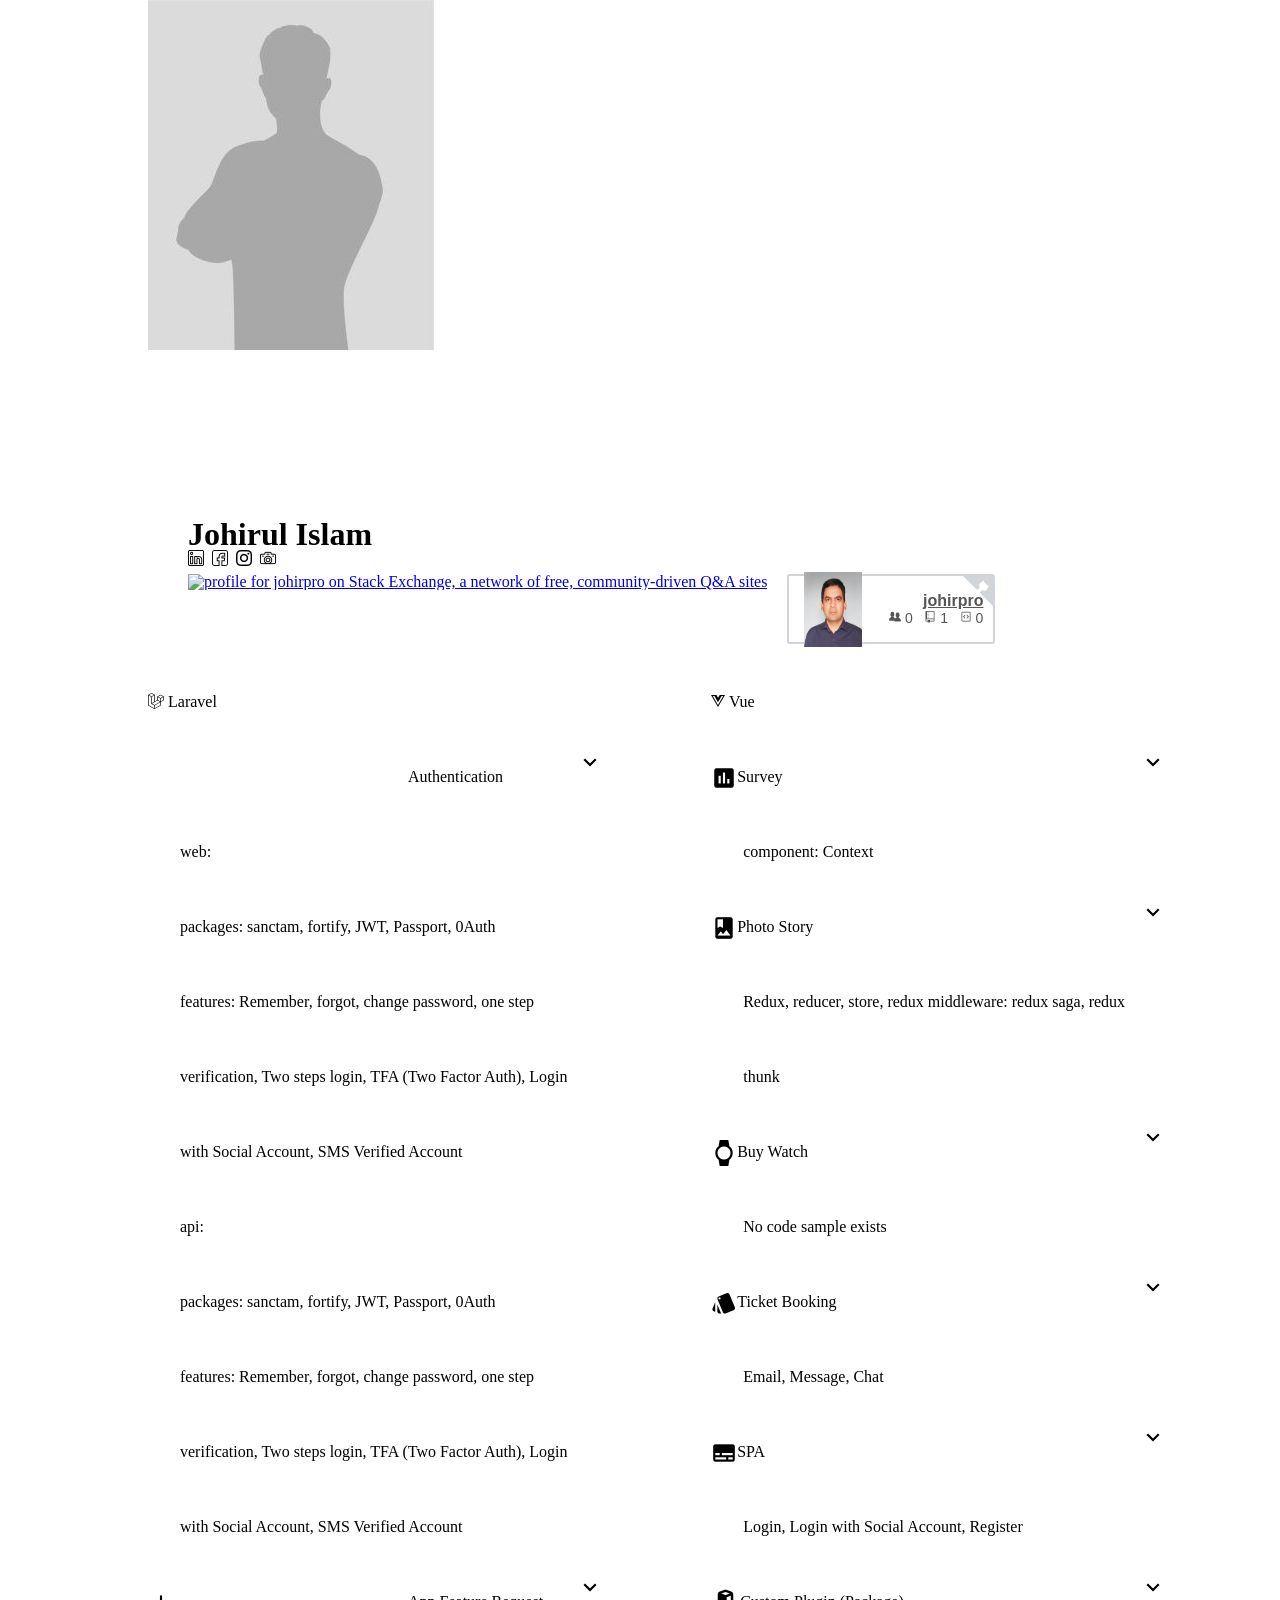
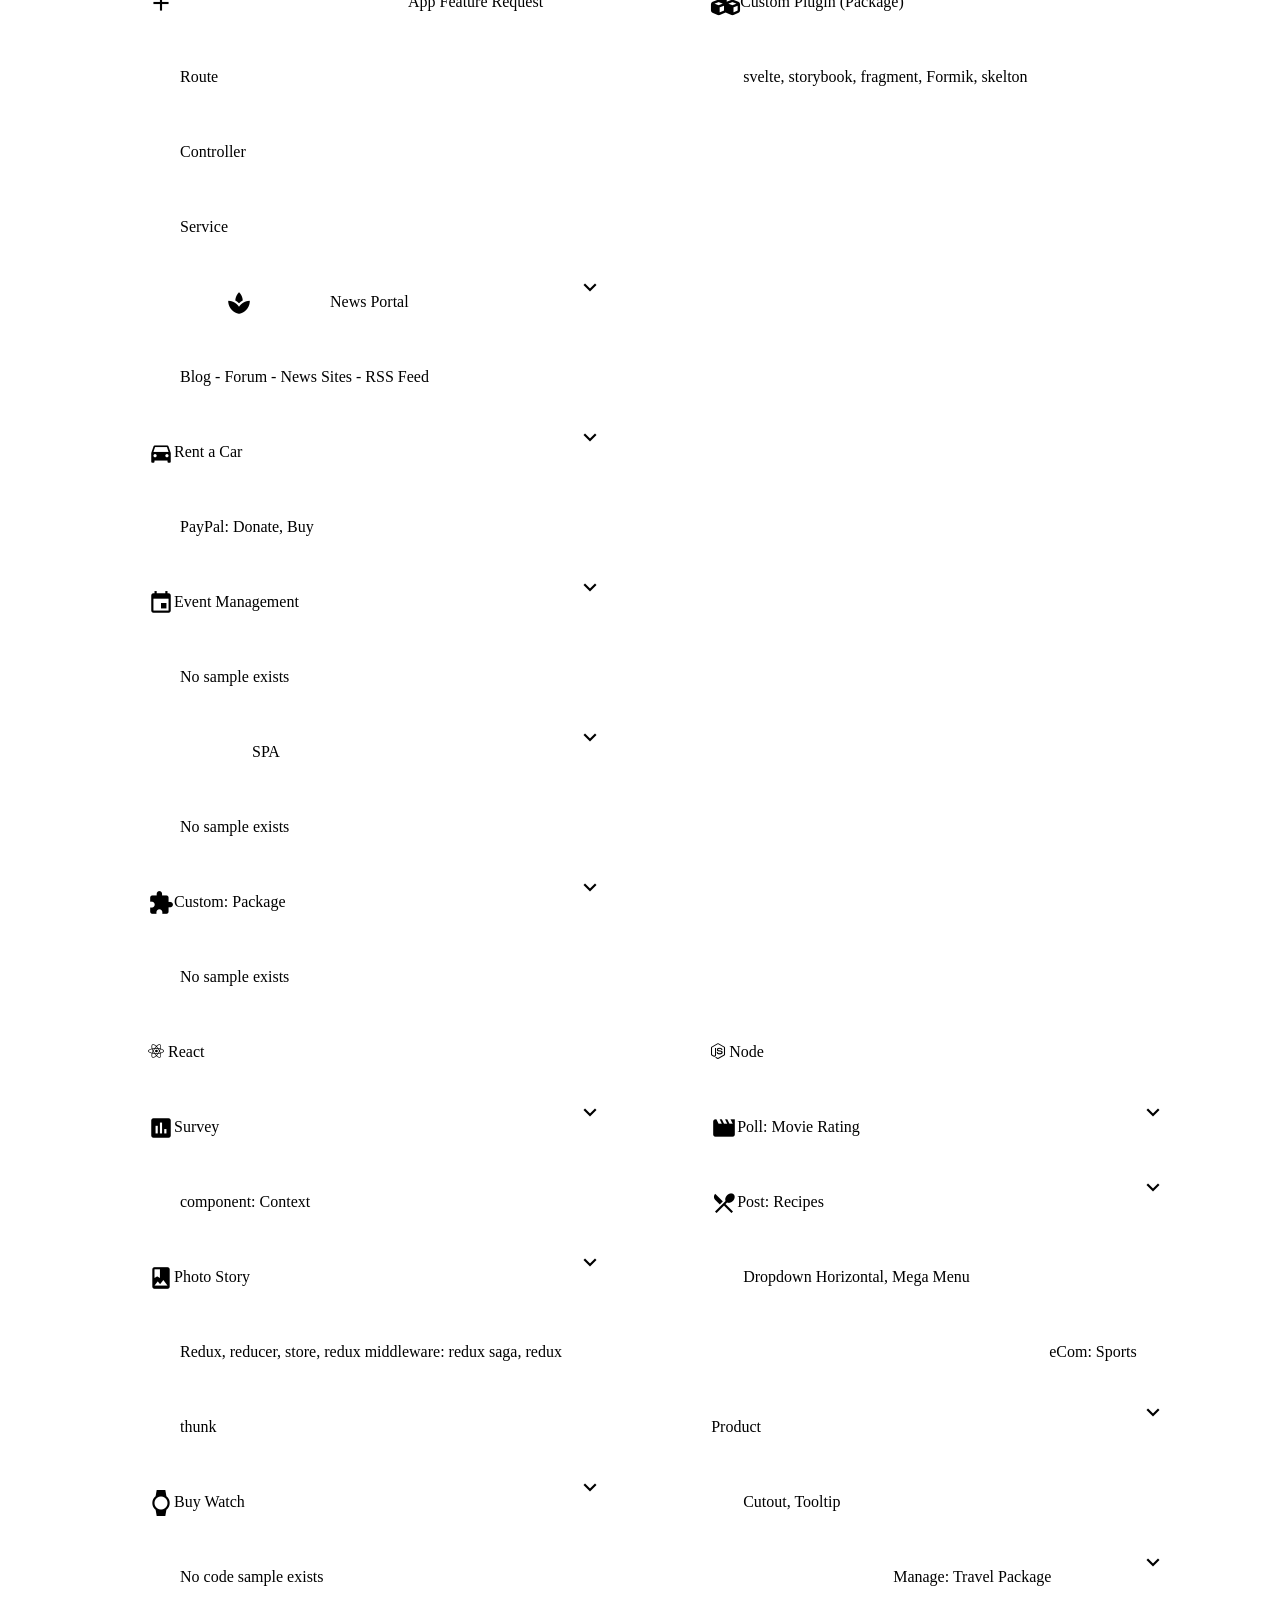
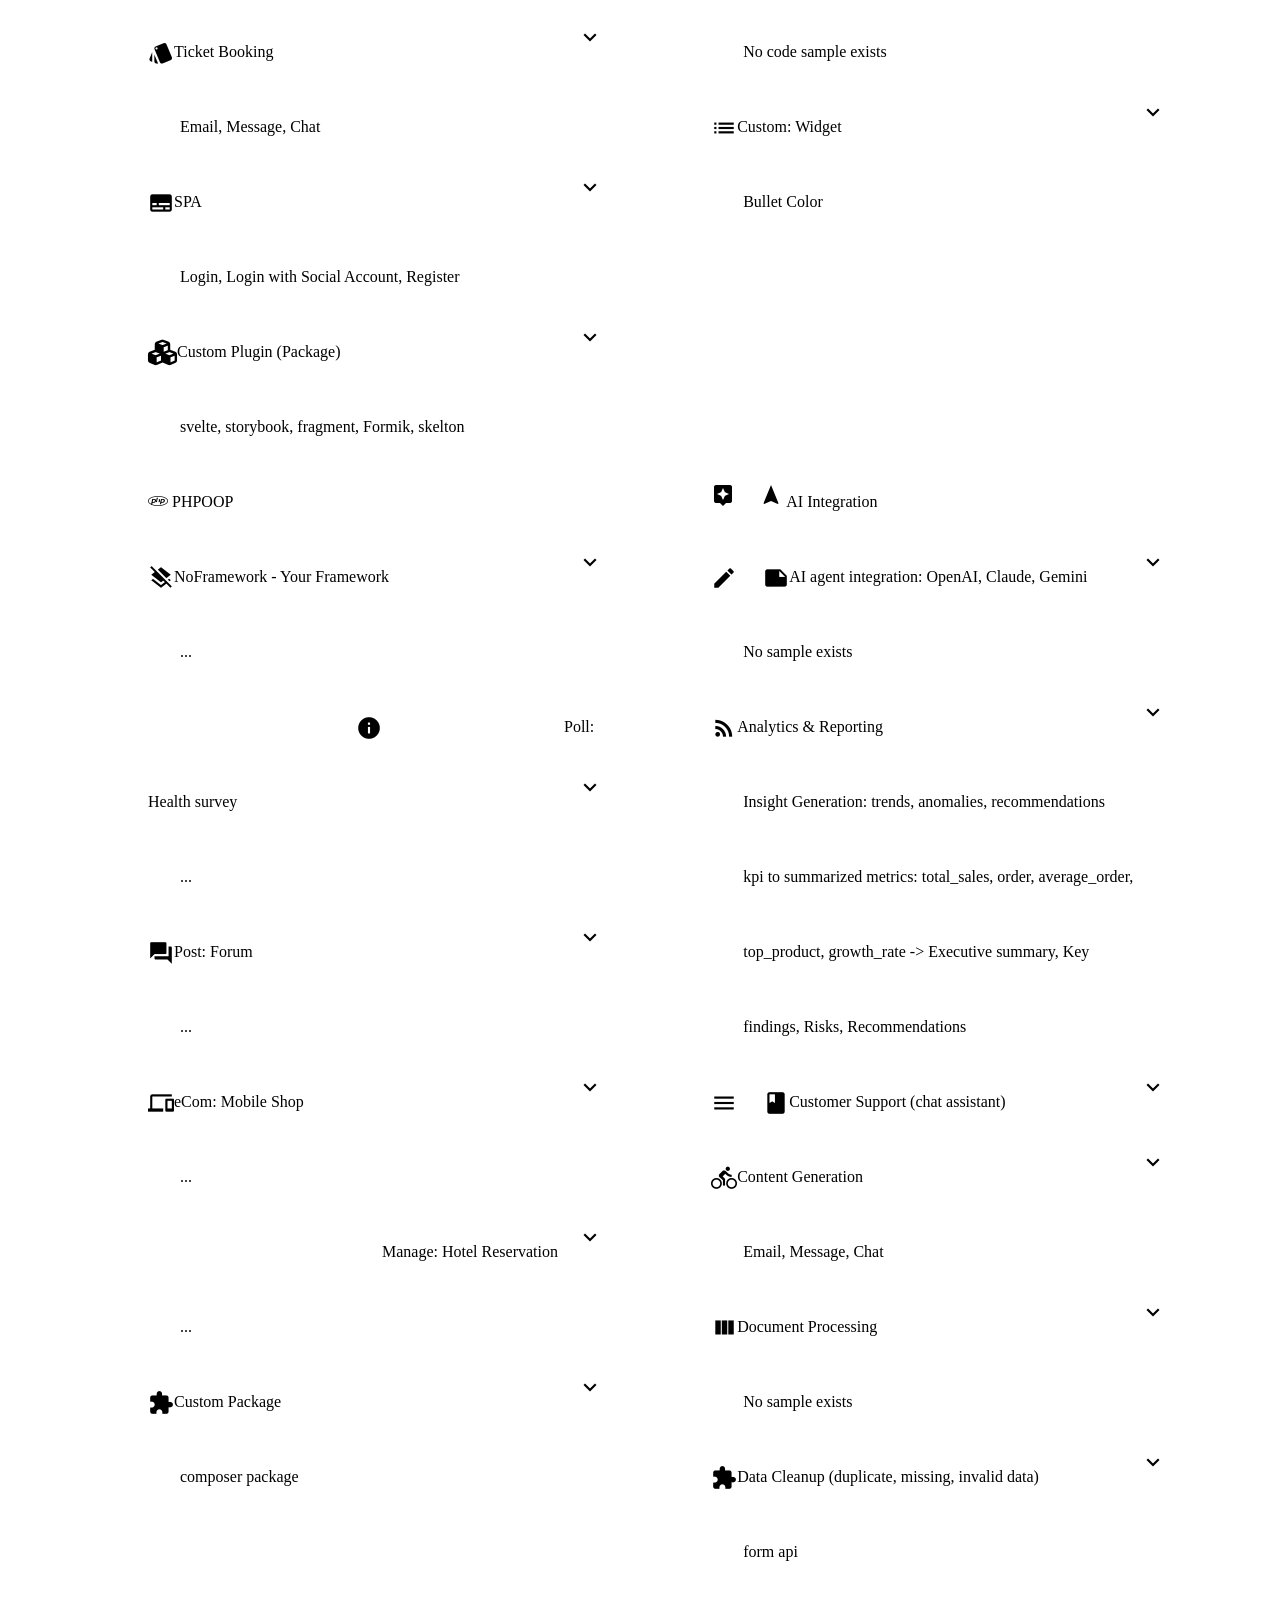
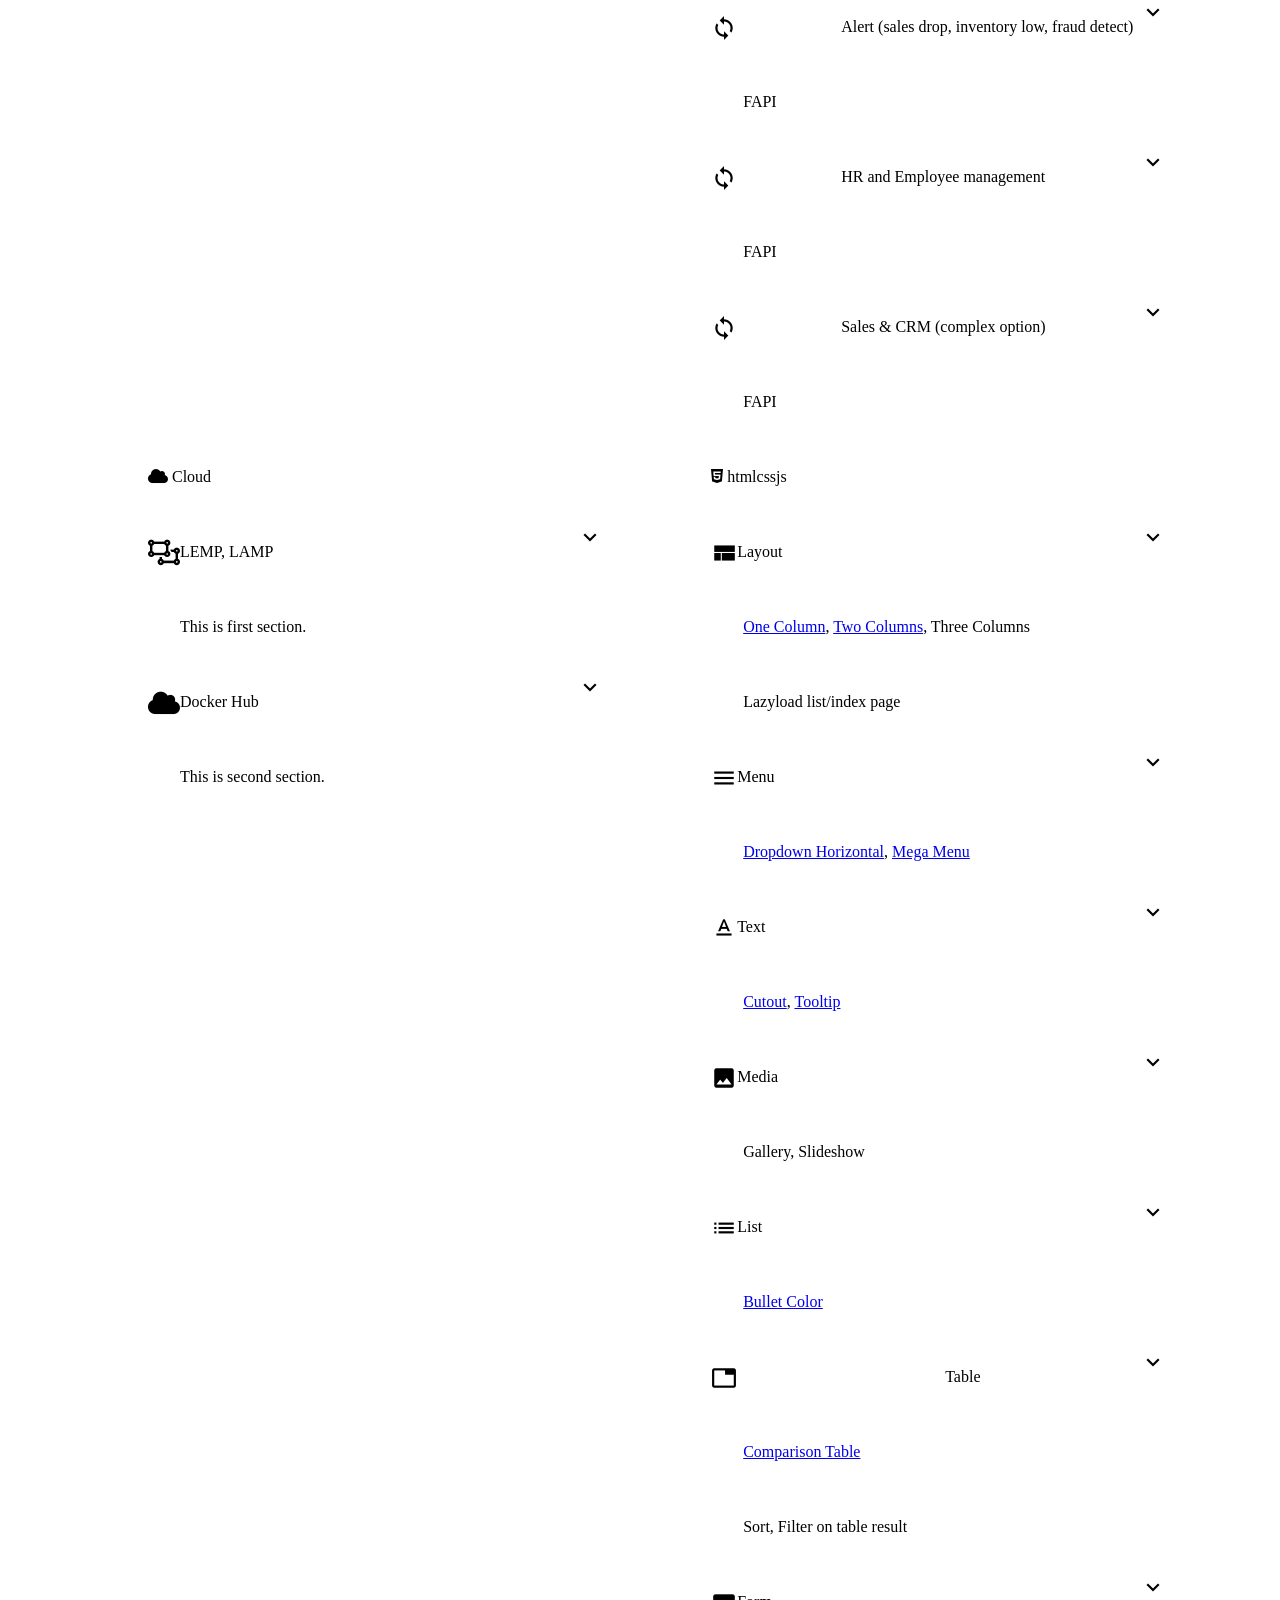
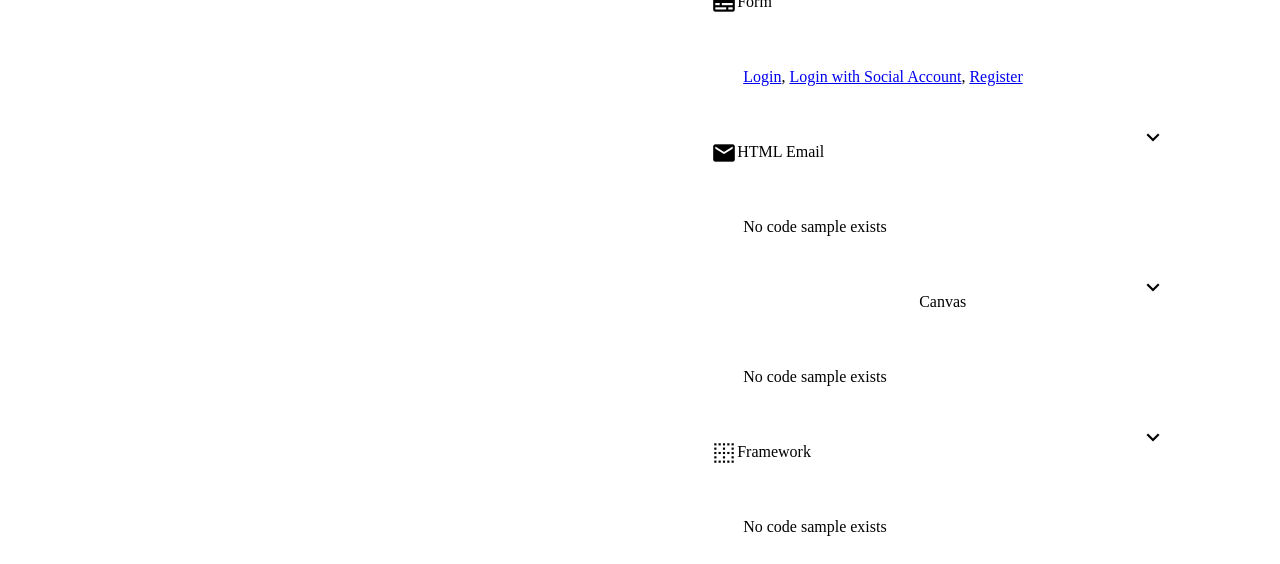
==== contributions/index.html @ e4a49df7 "added portfolio page" ====
<!doctype html>
<html>
<!-- inithtmlcss version 0.1 Date: 08 oct 2015 -->
<!-- source:  -->
<head>
    <meta charset="utf-8">
    <meta name="description" content="Open-source projects, tutorials, and articles by Johirul Islam.">
    <meta name="viewport" content="width=device-width, initial-scale=1, minimum-scale=1" />
    <!-- Favicons -->
    <link rel="icon" href="./images/favicon.svg?v=2" type="image/svg+xml">
    <link rel="shortcut icon" href="./images/favicon.svg?v=2" type="image/svg+xml">
    <link rel="apple-touch-icon" href="images/profile.jpg" />
    <meta name="theme-color" content="#0a111c">
    <title>Johirul Islam | Contributions</title>
    <link rel="icon" type="image/x-icon" href="../images/favicon.ico">
    <link rel="stylesheet" type="text/css" href="../css/reset.css">
    <link rel="stylesheet" href="https://cdnjs.cloudflare.com/ajax/libs/materialize/0.97.3/css/materialize.min.css">
    <link rel="stylesheet" type="text/css" href="../css/contributions.css">
    <link rel="stylesheet" href="https://cdnjs.cloudflare.com/ajax/libs/font-awesome/6.0.0/css/all.min.css">
<!--    <link rel="stylesheet" href="https://use.fontawesome.com/releases/v5.5.0/css/all.css" integrity="sha384-B4dIYHKNBt8Bc12p+WXckhzcICo0wtJAoU8YZTY5qE0Id1GSseTk6S+L3BlXeVIU" crossorigin="anonymous">-->
    <link rel="stylesheet" href="https://fonts.googleapis.com/icon?family=Material+Icons">
    <script type="text/javascript" src="https://code.jquery.com/jquery-2.1.1.min.js"></script>
    <script type="text/javascript" src="https://cdnjs.cloudflare.com/ajax/libs/materialize/0.97.3/js/materialize.min.js"></script>
    <script data-ad-client="ca-pub-1114024082704023" async src="https://pagead2.googlesyndication.com/pagead/js/adsbygoogle.js"></script>
    <script type="text/javascript" src="../js/contributions.js" defer></script>
</head>
<body>
    
<div id="main-wrapper">
    <!-- START HEADER SECTION -->
    <div id="header-wrapper" class="header">
        <div><img class="bio" src="../images/bio.jpg"></div>
        <div class="profile">
            <h1>Johirul Islam</h1>
            <div class="social">
                <a href="https://www.linkedin.com/in/johirpro" target="_blank"><img src="../images/in_16.png"></a>&nbsp;
                <a href="https://www.facebook.com/johirpro" target="_blank"><img src="../images/fb_16.png"></a>&nbsp;
                <a href="https://www.instagram.com/johirpro" target="_blank"><img src="../images/ig_16.png"></a>&nbsp;
                <a href="https://www.pexels.com/@johirpro" target="_blank"><img src="../images/ph_16.png"></a>
            </div>
            <div class="flair">
                <div class="so-flair">
                    <a
                        href="https://stackexchange.com/users/5770596"><img
                        src="https://stackexchange.com/users/flair/5770596.png" width="208" height="70"
                        alt="profile for johirpro on Stack Exchange, a network of free, community-driven Q&amp;A sites"
                        title="profile for johirpro on Stack Exchange, a network of free, community-driven Q&amp;A sites">
                    </a>
                </div>
                <div class="github-flair" style="box-sizing: border-box; line-height: normal; display: flex; align-items: center; width: 208px; height: 70px; color: rgb(85, 85, 85); position: relative; border: 2px solid rgb(209, 213, 218); border-radius: 3px; padding: 5px 10px; font-family: -apple-system,BlinkMacSystemFont,&quot;Segoe UI&quot;,Roboto,Helvetica,Arial,sans-serif,&quot;Apple Color Emoji&quot;,&quot;Segoe UI Emoji&quot;,&quot;Segoe UI Symbol&quot;;">
                    <svg title="GitHub Flair" width="30" height="30" viewBox="0 0 250 250" style="fill: rgb(209, 213, 218); color: rgb(255, 255, 255); position: absolute; top: 0px; right: 0px; border: 0px none;">
                        <path d="M0,0 L115,115 L130,115 L142,142 L250,250 L250,0 Z"></path>
                        <path d="M115.0,115.0 C114.9,115.1 118.7,116.5 119.8,115.4 L133.7,101.6 C136.9,99.2 139.9,98.4 142.2,98.6 C133.8,88.0 127.5,74.4 143.8,58.0 C148.5,53.4 154.0,51.2 159.7,51.0 C160.3,49.4 163.2,43.6 171.4,40.1 C171.4,40.1 176.1,42.5 178.8,56.2 C183.1,58.6 187.2,61.8 190.9,65.4 C194.5,69.0 197.7,73.2 200.1,77.6 C213.8,80.2 216.3,84.9 216.3,84.9 C212.7,93.1 206.9,96.0 205.4,96.6 C205.1,102.4 203.0,107.8 198.3,112.5 C181.9,128.9 168.3,122.5 157.7,114.1 C157.9,116.9 156.7,120.9 152.7,124.9 L141.0,136.5 C139.8,137.7 141.6,141.9 141.8,141.8 Z" fill="currentColor"></path>
                    </svg>
                    <div class="avatar" style="text-align: center; position: relative; width: 75px; height: 75px; margin-left: 5px;">
                        <a
                            href="https://github.com/johirpro" target="_blank"><img
                            src="../images/profile.jpg" alt="Profile Avatar"
                            style="width: 100%; height: 100%; border-radius: 0px;">
                        </a>
                    </div>
                    <div class="info" style="width: 160px; text-align: right; font-size: 14px;">
                        <div class="name" style="font-weight: bold; font-size: 16px;"><a href="https://github.com/johirpro" target="_blank" style="color: rgb(85, 85, 85);">johirpro</a></div>
                        <div class="meta">
                            <span title="Followers">
                                <svg height="12" viewBox="0 0 16 16" width="12" style="fill: rgb(85, 85, 85);">
                                    <path fill-rule="evenodd" d="M16 12.999c0 .439-.45 1-1 1H7.995c-.539 0-.994-.447-.995-.999H1c-.54 0-1-.561-1-1 0-2.634 3-4 3-4s.229-.409 0-1c-.841-.621-1.058-.59-1-3 .058-2.419 1.367-3 2.5-3s2.442.58 2.5 3c.058 2.41-.159 2.379-1 3-.229.59 0 1 0 1s1.549.711 2.42 2.088C9.196 9.369 10 8.999 10 8.999s.229-.409 0-1c-.841-.62-1.058-.59-1-3 .058-2.419 1.367-3 2.5-3s2.437.581 2.495 3c.059 2.41-.158 2.38-1 3-.229.59 0 1 0 1s3.005 1.366 3.005 4"></path>
                                </svg> 0&nbsp;&nbsp;
                            </span>
                            <span title="Total Public Repositories">
                                <svg height="12" viewBox="0 0 12 16" width="12" style="fill: rgb(85, 85, 85);">
                                    <path fill-rule="evenodd" d="M4 9H3V8h1v1zm0-3H3v1h1V6zm0-2H3v1h1V4zm0-2H3v1h1V2zm8-1v12c0 .55-.45 1-1 1H6v2l-1.5-1.5L3 16v-2H1c-.55 0-1-.45-1-1V1c0-.55.45-1 1-1h10c.55 0 1 .45 1 1zm-1 10H1v2h2v-1h3v1h5v-2zm0-10H2v9h9V1z"></path>
                                </svg> 1&nbsp;&nbsp;
                            </span>
                            <span title="Total Public Gists">
                                <svg height="12" viewBox="0 0 12 16" width="12" style="fill: rgb(85, 85, 85);">
                                    <path fill-rule="evenodd" d="M7.5 5L10 7.5 7.5 10l-.75-.75L8.5 7.5 6.75 5.75 7.5 5zm-3 0L2 7.5 4.5 10l.75-.75L3.5 7.5l1.75-1.75L4.5 5zM0 13V2c0-.55.45-1 1-1h10c.55 0 1 .45 1 1v11c0 .55-.45 1-1 1H1c-.55 0-1-.45-1-1zm1 0h10V2H1v11z"></path>
                                </svg> 0
                            </span>
                        </div>
                    </div>
                </div>
            </div>
        </div>
    </div>
    <!-- END HEADER SECTION -->

    <!-- START MAIN CONTENT SECTION -->
    <div id="content-wrapper">
        <div class="sections-container">
            <div class="sections">
                <h2> <i class="fa-brands fa-laravel"></i> Laravel</h2>
                <ul class="collapsible" data-collapsible="accordion">
                    <!-- <li>
                        <div class="collapsible-header">
                            <i class="fas fa-database"></i>Database Operation
                        </div>
                        <div class="collapsible-body"><p>NoSQL: MongoDB; graphQL</p></div>
                    </li> -->
                    <li>
                        <div class="collapsible-header">
                            <i class="material-icons">how_to_reg</i>Authentication
                        </div>
                        <div class="collapsible-body">
                            <p><strong>web:</strong></p>
                            <p><strong>packages:</strong> sanctam, fortify, JWT, Passport, 0Auth </p>
                            <p><strong>features:</strong> Remember, forgot, change password, one step verification,
                              Two steps login, TFA (Two Factor Auth), Login with Social Account, SMS Verified Account
                            </p>
                            <p><strong>api:</strong></p>
                            <p><strong>packages:</strong> sanctam, fortify, JWT, Passport, 0Auth </p>
                            <p><strong>features:</strong> Remember, forgot, change password, one step verification,
                              Two steps login, TFA (Two Factor Auth), Login with Social Account, SMS Verified Account
                            </p>
                        </div>
                    </li>
                    <li>
                        <div class="collapsible-header">
                            <i class="material-icons">add_reaction</i>App Feature Request
                        </div>
                        <div class="collapsible-body"><p>Route<br>Controller<br>Service</p></div>
                    </li>
                    <li>
                        <div class="collapsible-header">
                            <i class="material-icons">newspaper</i>News Portal
                        </div>
                        <div class="collapsible-body">
                            <p>Blog - Forum - News Sites - RSS Feed</p>
                        </div>
                    </li>
                    <li>
                        <div class="collapsible-header">
                            <i class="material-icons">directions_car</i>Rent a Car
                        </div>
                        <div class="collapsible-body">
                            <p>PayPal: Donate, Buy</p>
                        </div>
                    </li>
                    <li>
                        <div class="collapsible-header">
                            <i class="material-icons">event</i>Event Management
                        </div>
                        <div class="collapsible-body"><p>No sample exists</p></div>
                    </li>
                    <!-- <li>
                        <div class="collapsible-header">
                            <i class="material-icons">view_comfy</i>Frontend
                        </div>
                        <div class="collapsible-body"><p>No sample exists</p></div>
                    </li> -->
                    <li>
                        <div class="collapsible-header">
                            <i class="material-icons">feed</i>SPA
                        </div>
                        <div class="collapsible-body"><p>No sample exists</p></div>
                    </li>
                    <li>
                        <div class="collapsible-header">
                            <i class="material-icons">extension</i>Custom: Package
                        </div>
                        <div class="collapsible-body"><p>No sample exists</p></div>
                    </li>
                    <!-- <li>
                        <div class="collapsible-header">
                            <i class="material-icons">sync_alt</i>API
                        </div>
                        <div class="collapsible-body"><p>No sample exists</p></div>
                    </li>
                    <li>
                        <div class="collapsible-header">
                            <i class="material-icons">donut_small</i>Microservice
                        </div>
                        <div class="collapsible-body"><p>No sample exists</p></div>
                    </li>
                    <li>
                        <div class="collapsible-header">
                            <i class="material-icons">translate</i>Localization
                        </div>
                        <div class="collapsible-body"><p>No sample exists</p></div>
                    </li> -->
                </ul>
            </div>
            <div class="sections r-item">
                <h2><i class="fa-brands fa-vuejs"></i> Vue</h2>
                <ul class="collapsible" data-collapsible="accordion">
                    <li>
                        <div class="collapsible-header">
                            <i class="material-icons">poll</i></i>Survey
                        </div>
                        <div class="collapsible-body">
                            <p>component: Context</p>
                        </div>
                    </li>
                    <li>
                        <div class="collapsible-header">
                            <i class="material-icons">photo_album</i>Photo Story
                        </div>
                        <div class="collapsible-body">
                            <p>Redux, reducer, store, redux middleware: redux saga, redux thunk</p>
                        </div>
                    </li>
                    <li>
                        <div class="collapsible-header">
                            <i class="material-icons">watch</i>Buy Watch
                        </div>
                        <div class="collapsible-body"><p>No code sample exists</p></div>
                    </li>
                    <li>
                        <div class="collapsible-header">
                            <i class="material-icons">style</i>Ticket Booking
                        </div>
                        <div class="collapsible-body">
                            <p>Email, Message, Chat</p>
                        </div>
                    </li>
                    <!-- <li>
                        <div class="collapsible-header">
                            <i class = "material-icons">drag_indicator</i>List Page Drag-Drop (index)
                        </div>
                        <div class="collapsible-body">
                            <p>Remix, Nextjs</p>
                        </div>
                    </li> -->
                    <li>
                        <div class = "collapsible-header">
                            <i class = "material-icons">subtitles</i>SPA
                        </div>
                        <div class = "collapsible-body">
                            <p>Login, Login with Social Account, Register</p>
                        </div>
                    </li>
                    <li>
                        <div class="collapsible-header">
                            <i class="fa-solid fa-cubes"></i>Custom Plugin (Package)
                        </div>
                        <div class="collapsible-body">
                            <p>svelte, storybook, fragment, Formik, skelton</p>
                        </div>
                    </li>
                    <!-- <li>
                        <div class = "collapsible-header">
                            <i class="material-icons">sync_alt</i>API
                        </div>
                        <div class = "collapsible-body">
                            <p>Comparison Table</p>
                        </div>
                    </li> -->
                </ul>
            </div>
            <div class="sections">
                <h2><i class="fa-brands fa-react"></i> React</h2>
                <ul class="collapsible" data-collapsible="accordion">
                    <li>
                        <div class="collapsible-header">
                            <i class="material-icons">poll</i></i>Survey
                        </div>
                        <div class="collapsible-body">
                            <p>component: Context</p>
                        </div>
                    </li>
                    <li>
                        <div class="collapsible-header">
                            <i class="material-icons">photo_album</i>Photo Story
                        </div>
                        <div class="collapsible-body">
                            <p>Redux, reducer, store, redux middleware: redux saga, redux thunk</p>
                        </div>
                    </li>
                    <li>
                        <div class="collapsible-header">
                            <i class="material-icons">watch</i>Buy Watch
                        </div>
                        <div class="collapsible-body"><p>No code sample exists</p></div>
                    </li>
                    <li>
                        <div class="collapsible-header">
                            <i class="material-icons">style</i>Ticket Booking
                        </div>
                        <div class="collapsible-body">
                            <p>Email, Message, Chat</p>
                        </div>
                    </li>
                    <!-- <li>
                        <div class="collapsible-header">
                            <i class = "material-icons">drag_indicator</i>List Page Drag-Drop (index)
                        </div>
                        <div class="collapsible-body">
                            <p>Remix, Nextjs</p>
                        </div>
                    </li> -->
                    <li>
                        <div class = "collapsible-header">
                            <i class = "material-icons">subtitles</i>SPA
                        </div>
                        <div class = "collapsible-body">
                            <p>Login, Login with Social Account, Register</p>
                        </div>
                    </li>
                    <li>
                        <div class="collapsible-header">
                            <i class="fa-solid fa-cubes"></i>Custom Plugin (Package)
                        </div>
                        <div class="collapsible-body">
                            <p>svelte, storybook, fragment, Formik, skelton</p>
                        </div>
                    </li>
                    <!-- <li>
                        <div class = "collapsible-header">
                            <i class="material-icons">sync_alt</i>API
                        </div>
                        <div class = "collapsible-body">
                            <p>Comparison Table</p>
                        </div>
                    </li> -->
                </ul>
            </div>
            <div class="sections r-item">
                <h2><i class="fa-brands fa-node-js"></i> Node</h2>
                <ul class="collapsible" data-collapsible="accordion">
                    <li>
                        <div class = "collapsible-header">
                            <i class = "material-icons">movie</i>Poll: Movie Rating
                        </div>
                        <div class = "collapsible-body">
                            <p>
                            </p>
                        </div>
                    </li>
                    <li>
                        <div class = "collapsible-header">
                            <i class = "material-icons">restaurant_menu</i>Post: Recipes
                        </div>
                        <div class = "collapsible-body">
                            <p>Dropdown Horizontal, Mega Menu</p>
                        </div>
                    </li>
                    <li>
                        <div class = "collapsible-header">
                            <i class = "material-icons">sports_soccer</i>eCom: Sports Product
                        </div>
                        <div class = "collapsible-body">
                            <p>Cutout, Tooltip</p>
                        </div>
                    </li>
                    <li>
                        <div class = "collapsible-header">
                            <i class = "material-icons">luggage</i>Manage: Travel Package
                        </div>
                        <div class = "collapsible-body"><p>No code sample exists</p></div>
                    </li>
                    <li>
                        <div class = "collapsible-header">
                            <i class = "material-icons">list</i>Custom: Widget
                        </div>
                        <div class = "collapsible-body">
                            <p>Bullet Color</p>
                        </div>
                    </li>
                   <!--  <li>
                        <div class = "collapsible-header">
                            <i class = "material-icons">table_chart</i>UI
                        </div>
                        <div class = "collapsible-body">
                            <p>...</p>
                        </div>
                    </li> -->
                </ul>
            </div>
            <!-- <div class="sections r-item">
                <h2><i class="fa-brands fa-react"></i> Flutter</h2>
                <ul class="collapsible" data-collapsible="accordion">
                    <li>
                        <div class = "collapsible-header">
                            <i class = "material-icons">movie</i>Poll: Movie Rating
                        </div>
                        <div class = "collapsible-body">
                            <p>
                            </p>
                        </div>
                    </li>
                    <li>
                        <div class = "collapsible-header">
                            <i class = "material-icons">restaurant_menu</i>Post: Recipes
                        </div>
                        <div class = "collapsible-body">
                            <p>Dropdown Horizontal, Mega Menu</p>
                        </div>
                    </li>
                    <li>
                        <div class = "collapsible-header">
                            <i class = "material-icons">sports_soccer</i>eCom: Sports Product
                        </div>
                        <div class = "collapsible-body">
                            <p>Cutout, Tooltip</p>
                        </div>
                    </li>
                    <li>
                        <div class = "collapsible-header">
                            <i class = "material-icons">luggage</i>Manage: Travel Package
                        </div>
                        <div class = "collapsible-body"><p>No code sample exists</p></div>
                    </li>
                    <li>
                        <div class = "collapsible-header">
                            <i class = "material-icons">list</i>Custom: Widget
                        </div>
                        <div class = "collapsible-body">
                            <p>Bullet Color</p>
                        </div>
                    </li>
                    <li>
                        <div class = "collapsible-header">
                            <i class = "material-icons">table_chart</i>UI
                        </div>
                        <div class = "collapsible-body">
                            <p>...</p>
                        </div>
                    </li>
                </ul>
            </div> -->
            <div class="sections">
                <h2><i class="fab fa-php"></i> PHPOOP</h2>
                <ul class="collapsible" data-collapsible="accordion">
                    <li>
                        <div class="collapsible-header">
                            <i class="material-icons">layers_clear</i>NoFramework - Your Framework
                        </div>
                        <div class="collapsible-body"><p>...</p></div>
                    </li>
                    <li>
                        <div class="collapsible-header">
                            <i class="material-icons">medical_information</i>Poll: Health survey
                        </div>
                        <div class="collapsible-body"><p>...</p></div>
                    </li>
                    <li>
                        <div class="collapsible-header">
                            <i class="material-icons">forum</i>Post: Forum
                        </div>
                        <div class="collapsible-body"><p>...</p></div>
                    </li>
                    <li>
                        <div class="collapsible-header">
                            <i class="material-icons">devices</i>eCom: Mobile Shop
                        </div>
                        <div class="collapsible-body"><p>...</p></div>
                    </li>
                    <li>
                        <div class="collapsible-header">
                            <i class="material-icons">apartment</i>Manage: Hotel Reservation
                        </div>
                        <div class="collapsible-body"><p>...</p></div>
                    </li>
                    <!-- <li>
                        <div class="collapsible-header">
                            <i class="material-icons">view_column</i>Template
                        </div>
                        <div class="collapsible-body"><p>Twig</p></div>
                    </li> -->
                    <li>
                        <div class="collapsible-header">
                            <i class="material-icons">extension</i>Custom Package
                        </div>
                        <div class="collapsible-body"><p>composer package</p></div>
                    </li>
                    <!-- <li>
                        <div class="collapsible-header">
                            <i class="material-icons">sync_alt</i>API
                        </div>
                        <div class="collapsible-body"><p>http_client</p></div>
                    </li> -->
                </ul>
            </div>
            <!-- <div class="sections r-item">
                <h2><i class="fab fa-drupal"></i> Drupal</h2>
                <ul class = "collapsible" data-collapsible = "accordion">
                    <li>
                        <div class = "collapsible-header">
                            <i class="material-icons">edit_note</i>Poll: Online Exam (MCQ)</div>
                        <div class = "collapsible-body"><p>No sample exists</p></div>
                    </li>
                    <li>
                        <div class = "collapsible-header">
                            <i class = "material-icons">rss_feed</i>Blog</div>
                        <div class = "collapsible-body">
                            <p>...</p>
                        </div>
                    </li>
                    <li>
                        <div class = "collapsible-header">
                            <i class = "material-icons">menu_book</i>Library</div>
                        <div class = "collapsible-body">
                            <p>txt, doc/docx, xls/xlsx, ppt/pptx, audio (mp3), video, code (sysntax) highlite, Mark Down, Animation</p>
                        </div>
                    </li>
                    <li>
                        <div class = "collapsible-header">
                            <i class = "material-icons">directions_bike</i>Bicycle Training</div>
                        <div class = "collapsible-body">
                            <p>Email, Message, Chat</p>
                        </div>
                    </li>
                    <li>
                        <div class = "collapsible-header">
                            <i class = "material-icons">view_column</i>Themes</div>
                        <div class = "collapsible-body"><p>No sample exists</p></div>
                    </li>
                    <li>
                        <div class = "collapsible-header">
                            <i class="material-icons">extension</i>Custom Module</div>
                        <div class = "collapsible-body">
                            <p>form api</p>
                        </div>
                    </li>
                    <li>
                        <div class = "collapsible-header">
                            <i class="material-icons">sync_alt</i>API</div>
                        <div class = "collapsible-body">
                            <p>FAPI</p>
                        </div>
                    </li>
                </ul>
            </div> -->
            <div class="sections r-item">
                <!-- <h2><i class="fab fa-drupal"></i> AI Integration</h2> -->
                <h2><i class="material-icons">assistant_navigation</i> AI Integration</h2>
                <ul class = "collapsible" data-collapsible = "accordion">
                    <li>
                        <div class = "collapsible-header">
                            <i class="material-icons">edit_note</i>AI agent integration: OpenAI, Claude, Gemini</div>
                        <div class = "collapsible-body"><p>No sample exists</p></div>
                    </li>
                    <li>
                        <div class = "collapsible-header">
                            <i class = "material-icons">rss_feed</i>Analytics & Reporting</div>
                        <div class = "collapsible-body">
                            <p>
                                Insight Generation: trends, anomalies, recommendations<br>
                                kpi to summarized metrics: total_sales, order, average_order, top_product, growth_rate -> Executive summary, Key findings, Risks, Recommendations
                            </p>
                        </div>
                    </li>
                    <li>
                        <div class = "collapsible-header">
                            <i class = "material-icons">menu_book</i>Customer Support (chat assistant)</div>
                        <div class = "collapsible-body">
                            <p></p>
                        </div>
                    </li>
                    <li>
                        <div class = "collapsible-header">
                            <i class = "material-icons">directions_bike</i>Content Generation</div>
                        <div class = "collapsible-body">
                            <p>Email, Message, Chat</p>
                        </div>
                    </li>
                    <li>
                        <div class = "collapsible-header">
                            <i class = "material-icons">view_column</i>Document Processing</div>
                        <div class = "collapsible-body"><p>No sample exists</p></div>
                    </li>
                    <li>
                        <div class = "collapsible-header">
                            <i class="material-icons">extension</i>Data Cleanup (duplicate, missing, invalid data)</div>
                        <div class = "collapsible-body">
                            <p>form api</p>
                        </div>
                    </li>
                    <li>
                        <div class = "collapsible-header">
                            <i class="material-icons">sync_alt</i>Alert (sales drop, inventory low, fraud detect)</div>
                        <div class = "collapsible-body">
                            <p>FAPI</p>
                        </div>
                    </li>
                    <li>
                        <div class = "collapsible-header">
                            <i class="material-icons">sync_alt</i>HR and Employee management</div>
                        <div class = "collapsible-body">
                            <p>FAPI</p>
                        </div>
                    </li>
                    <li>
                        <div class = "collapsible-header">
                            <i class="material-icons">sync_alt</i>Sales & CRM (complex option)</div>
                        <div class = "collapsible-body">
                            <p>FAPI</p>
                        </div>
                    </li>
                </ul>
            </div>
            <div class="sections">
                <h2><i class="fa-solid fa-cloud"></i> Cloud</h2>
                <ul class="collapsible" data-collapsible="accordion">
                    <li>
                        <div class="collapsible-header">
                            <i class="fa-regular fa-object-ungroup"></i>LEMP, LAMP
                        </div>
                        <div class="collapsible-body"><p>This is first section.</p></div>
                    </li>
                    <li>
                        <div class="collapsible-header">
                            <i class="fa-solid fa-cloud"></i>Docker Hub
                        </div>
                        <div class="collapsible-body"><p>This is second section.</p></div>
                    </li>
                </ul>
            </div>
            <div class="sections r-item">
                <h2><i class="fa-brands fa-html5"></i> htmlcssjs</h2>
                <ul class = "collapsible" data-collapsible = "accordion">
                    <li>
                        <div class = "collapsible-header">
                            <i class = "material-icons">view_compact</i>Layout
                        </div>
                        <div class = "collapsible-body">
                            <p><a href="https://johirpro.github.io/htmlcss/apps/layout/one-column/" target="_blank">One Column</a>, <a href="https://johirpro.github.io/htmlcss/apps/layout/two-columns/" target="_blank">Two Columns</a>, Three Columns
                            </p>
                            <p>Lazyload list/index page</p>
                        </div>
                    </li>
                    <li>
                        <div class = "collapsible-header">
                            <i class = "material-icons">menu</i>Menu
                        </div>
                        <div class = "collapsible-body">
                            <p><a href="https://johirpro.github.io/htmlcss/apps/navigation/dropdown-horizontal/" target="_blank">Dropdown Horizontal</a>, <a href="https://johirpro.github.io/htmlcss/apps/navigation/mega-menu" target="_blank">Mega Menu</a></p>
                        </div>
                    </li>
                    <li>
                        <div class = "collapsible-header">
                            <i class = "material-icons">text_format</i>Text
                        </div>
                        <div class = "collapsible-body">
                            <p><a href="https://johirpro.github.io/htmlcss/apps/string/cutout/" target="_blank">Cutout</a>, <a href="https://johirpro.github.io/htmlcss/apps/string/tooltip/" target="_blank">Tooltip</a></p>
                        </div>
                    </li>
                    <li>
                        <div class = "collapsible-header">
                            <i class = "material-icons">image</i>Media
                        </div>
                        <div class = "collapsible-body"><p>Gallery, Slideshow</p></div>
                    </li>
                    <li>
                        <div class = "collapsible-header">
                            <i class = "material-icons">list</i>List
                        </div>
                        <div class = "collapsible-body">
                            <p><a href="https://johirpro.github.io/htmlcss/apps/list/bullet_color" target="_blank">Bullet Color</a></p>
                        </div>
                    </li>
                    <li>
                        <div class = "collapsible-header">
                            <i class = "material-icons">table_chart</i>Table
                        </div>
                        <div class = "collapsible-body">
                            <p><a href="https://johirpro.github.io/htmlcss/apps/table/comparison_table" target="_blank">Comparison Table</a></p>
                            <p>Sort, Filter on table result </p>
                        </div>
                    </li>
                    <li>
                        <div class = "collapsible-header">
                            <i class = "material-icons">subtitles</i>Form
                        </div>
                        <div class = "collapsible-body">
                            <p><a href="https://johirpro.github.io/htmlcss/apps/form/login" target="_blank">Login</a>, <a href="https://johirpro.github.io/htmlcss/apps/form/login_with_social_account" target="_blank">Login with Social Account</a>, <a href="https://johirpro.github.io/htmlcss/apps/form/register" target="_blank">Register</a></p>
                        </div>
                    </li>
                    <li>
                        <div class = "collapsible-header">
                            <i class = "material-icons">email</i>HTML Email
                        </div>
                        <div class = "collapsible-body"><p>No code sample exists</p></div>
                    </li>
                    <li>
                        <div class = "collapsible-header">
                            <i class = "material-icons">category</i>Canvas
                        </div>
                        <div class = "collapsible-body"><p>No code sample exists</p></div>
                    </li>
                    <li>
                        <div class = "collapsible-header">
                            <i class = "material-icons">border_clear</i>Framework
                        </div>
                        <div class = "collapsible-body"><p>No code sample exists</p></div>
                    </li>
                </ul>
            </div>
        </div>
    </div>
    <!-- END MAIN CONTENT SECTION -->

    <!-- START FOOTER SECTION -->
    <div id="footer-wrapper">

    </div>
    <!-- END FOOTER SECTION -->
</div>
</body>
</html>
---- css/contributions.css ----
/**
 * GLOBAL SECTION
 */
body {
	max-width: 80%;
	min-width: 320px;
	margin: 0 auto;
}

#main-wrapper{
    margin: 0 auto;
	padding: 0 20px;
	width: 100%;
	/*background-color: #eee;*/
}

.clearfix::after {
    content: "";
    clear: both;
    display: table;
}

/**
 * HEADER SECTION
 */
#header-wrapper{
	padding-bottom: 20px;
}

.social {
	padding-bottom: 5px;
}

/**
* MAIN CONTENT SECTION
*/
#content-wrapper .leftcol {
	width: 45%;
	float: left;
}

#content-wrapper .rightcol {
	width: 55%;
	padding-left: 10%;
	overflow: hidden;
}

.collapsible-header {
    font-size: 1.2 rem;
}

.collapsible-body p {
    padding: 0 2rem !important;
}

.sections-container {
	display: flex;
	align-items: flex-start;
	flex-wrap: wrap;
}

li .collapsible-header i {
	width: 2rem;
	font-size: 1.6rem;
	line-height: 3rem;
	float: none;
	display: unset;
	vertical-align: middle;
}

li .collapsible-header .caret {
	margin-right: 0;
	float: right;
	vertical-align: middle;
	transition: transform 0.2s ease;
}

li.active .collapsible-header .caret {
	transform: rotate(-180deg);
}

/**
* FOOTER SECTION
*/

/* Desktop Styles */
@media only screen and (min-width: 1003px) {
    #main-wrapper {
        width: 100%;
        margin: 0 auto;
    }

    .header {
        display: flex;
        flex-wrap: wrap;
    }

    .bio {
        flex: 1;
    }

    .profile {
        display: flex;
        flex-direction: column;
        padding:165px 0 0 40px;

    }

    .profile h1 {
		font-size: 32px;
		font-weight: bold;
	}


    .flair {
        display: flex;
        flex-direction: row;
    }

    .profile .so-flair {
		border-radius: 3px;
		margin-right: 20px;
	}

    .sections-container > div {
        width: 45%;
        line-height: 75px;
    }

    .r-item {
        margin-left: 10%;
    }
}

/* Tablet Styles */
@media only screen and (min-width: 521px) and (max-width: 1002px) {
    #main-wrapper {
        width: 100%;
        margin: 0 auto;
    }

    .header {
        display: flex;
        flex-wrap: wrap;
    }

    .bio {
        flex: 1;
    }

    .profile {
        display: flex;
        flex-direction: column;
        padding:0 40px 0 0;

    }

    .profile h1 {
		font-size: 32px;
		font-weight: bold;
	}


    .flair {
        display: flex;
        flex-direction: row;
    }

    .profile .so-flair {
		border-radius: 3px;
		margin-right: 20px;
	}

    .sections-container > div {
        width: 45%;
        line-height: 75px;
    }

    .r-item {
        margin-left: 10%;
    }

    .sections h2 {
        font-size: 2.5rem;
    }
}

/* Mobile Styles */
@media only screen and (max-width: 520px) {
    #main-wrapper {
        width: 100%;
        margin: 0 auto;
    }

    .header {
        display: flex;
        flex-wrap: wrap;
        padding-top: 10px;
    }

    .profile h1 {
		font-size: 26px;
		font-weight: bold;
	}

    .sections-container > div {
        width: 100%;
        line-height: 75px;
    }

    .sections h2 {
        font-size: 2.5rem;
    }

    .profile .so-flair {
		padding-bottom: 5px;
	}
}
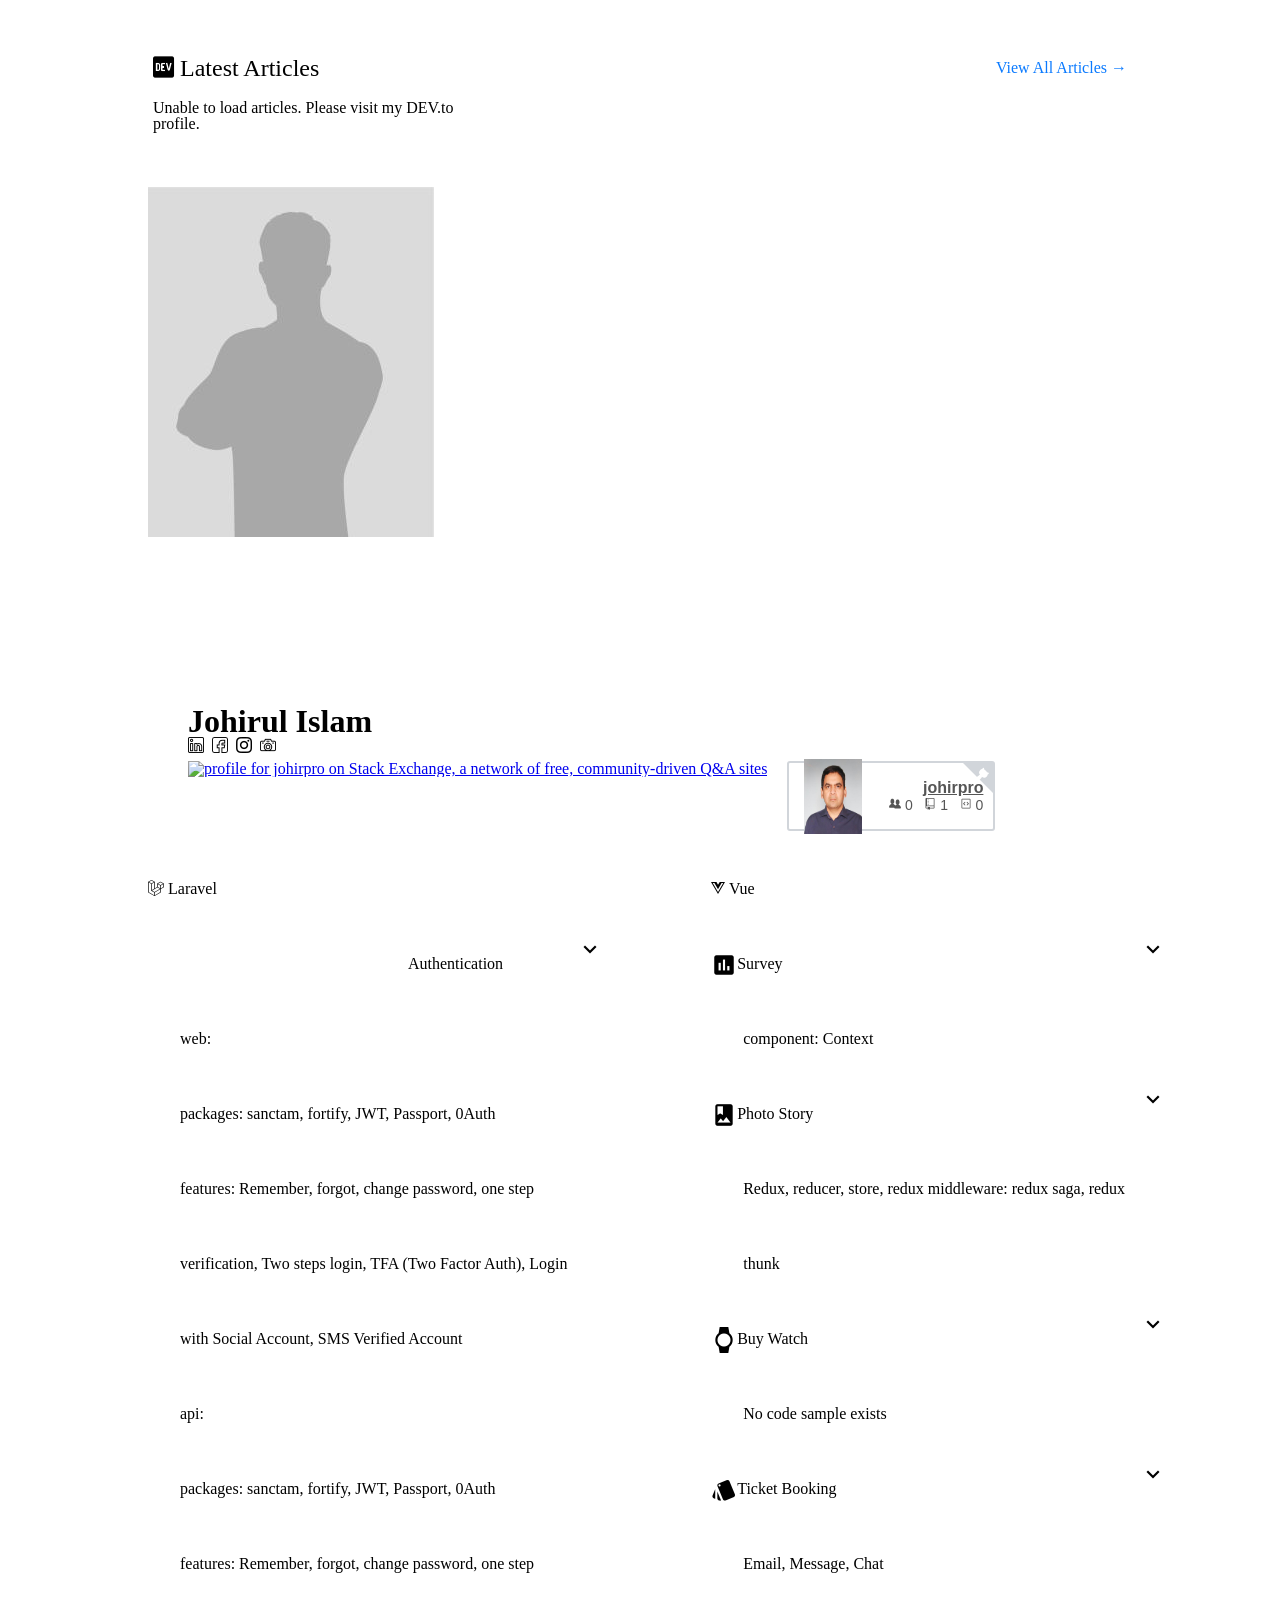
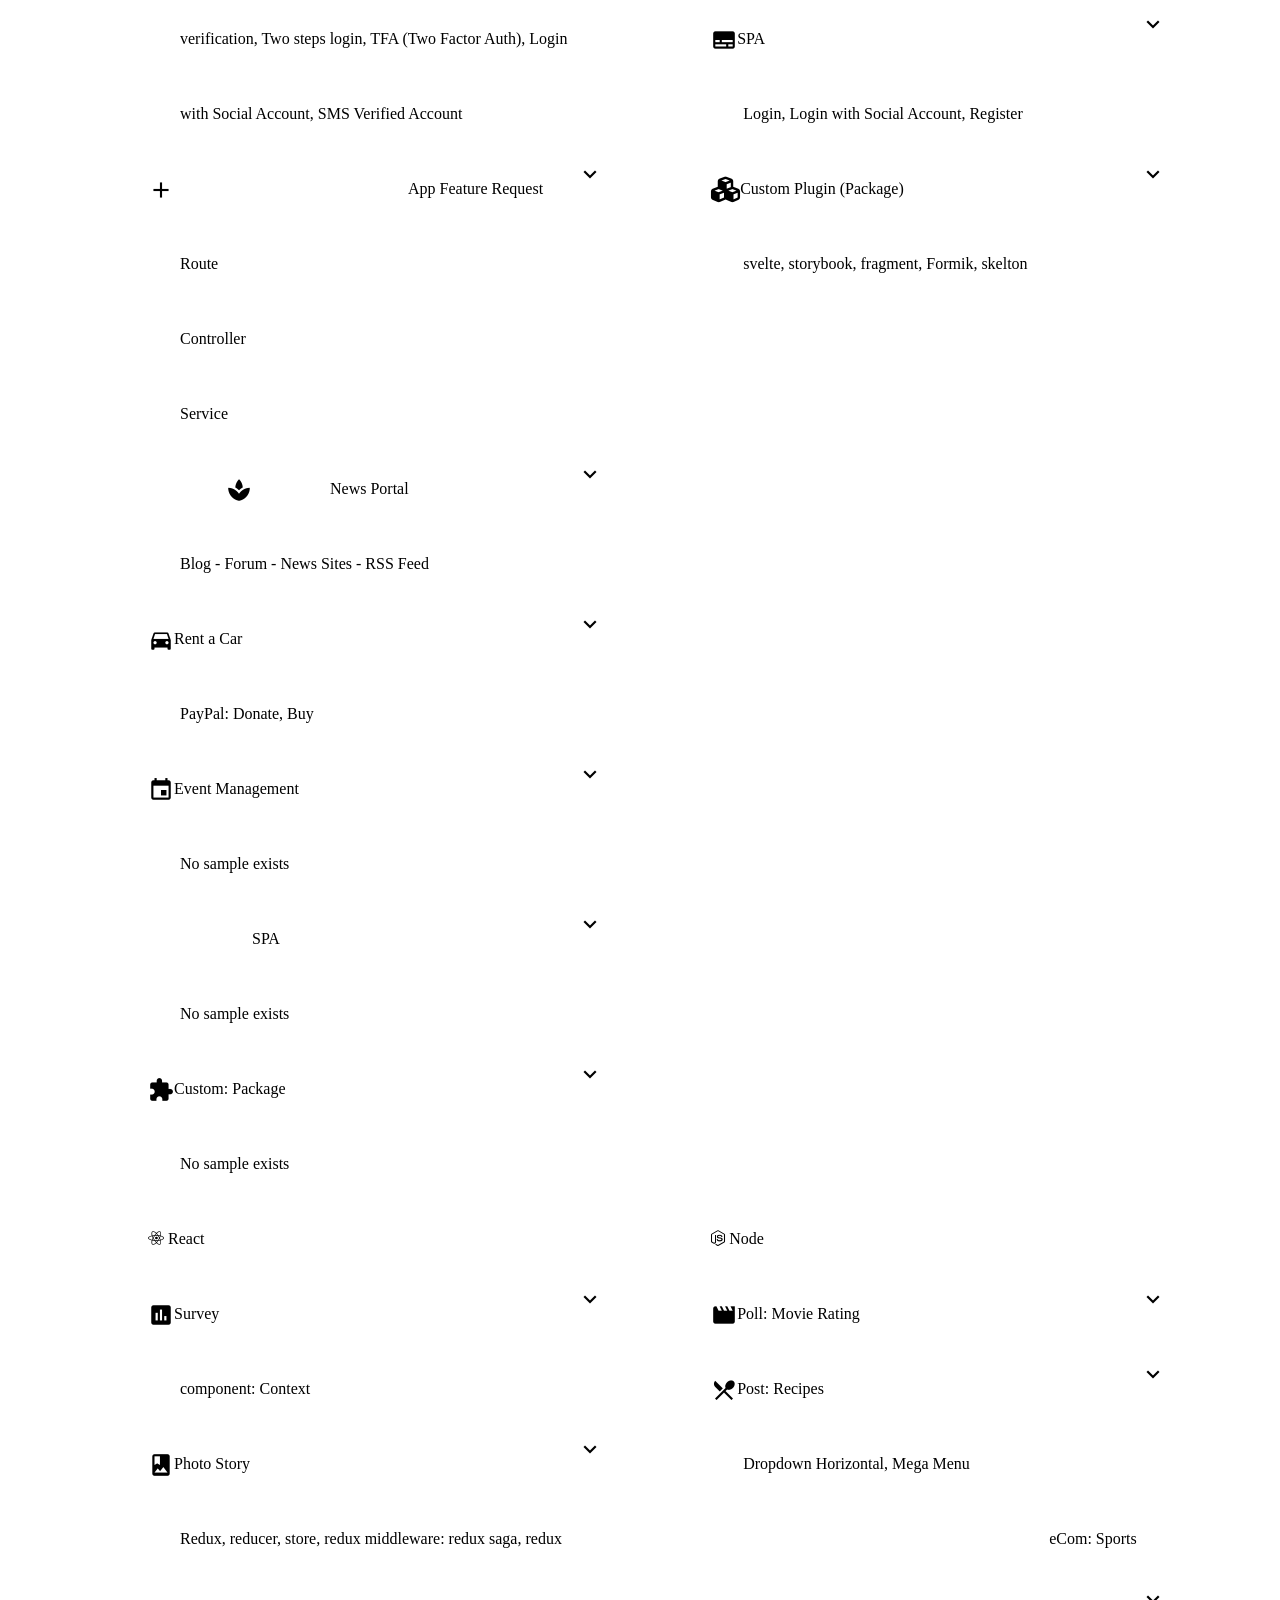
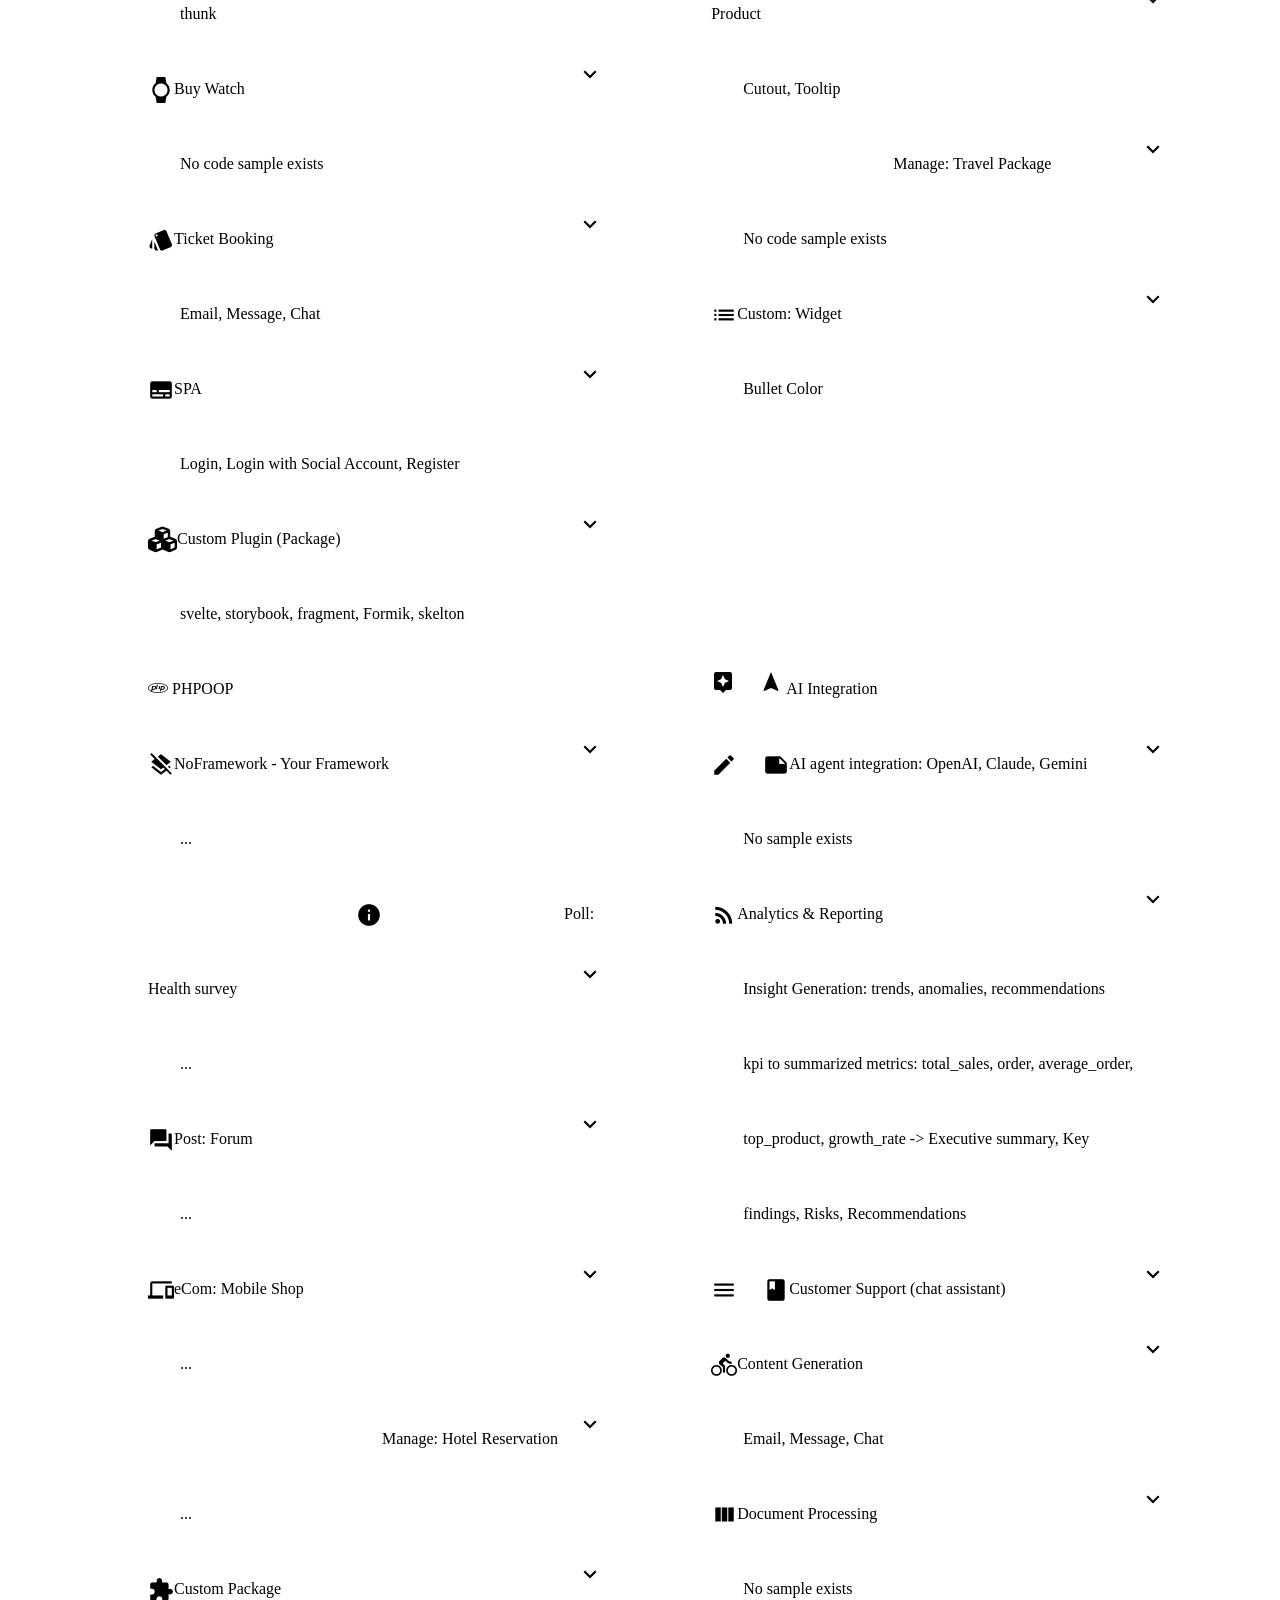
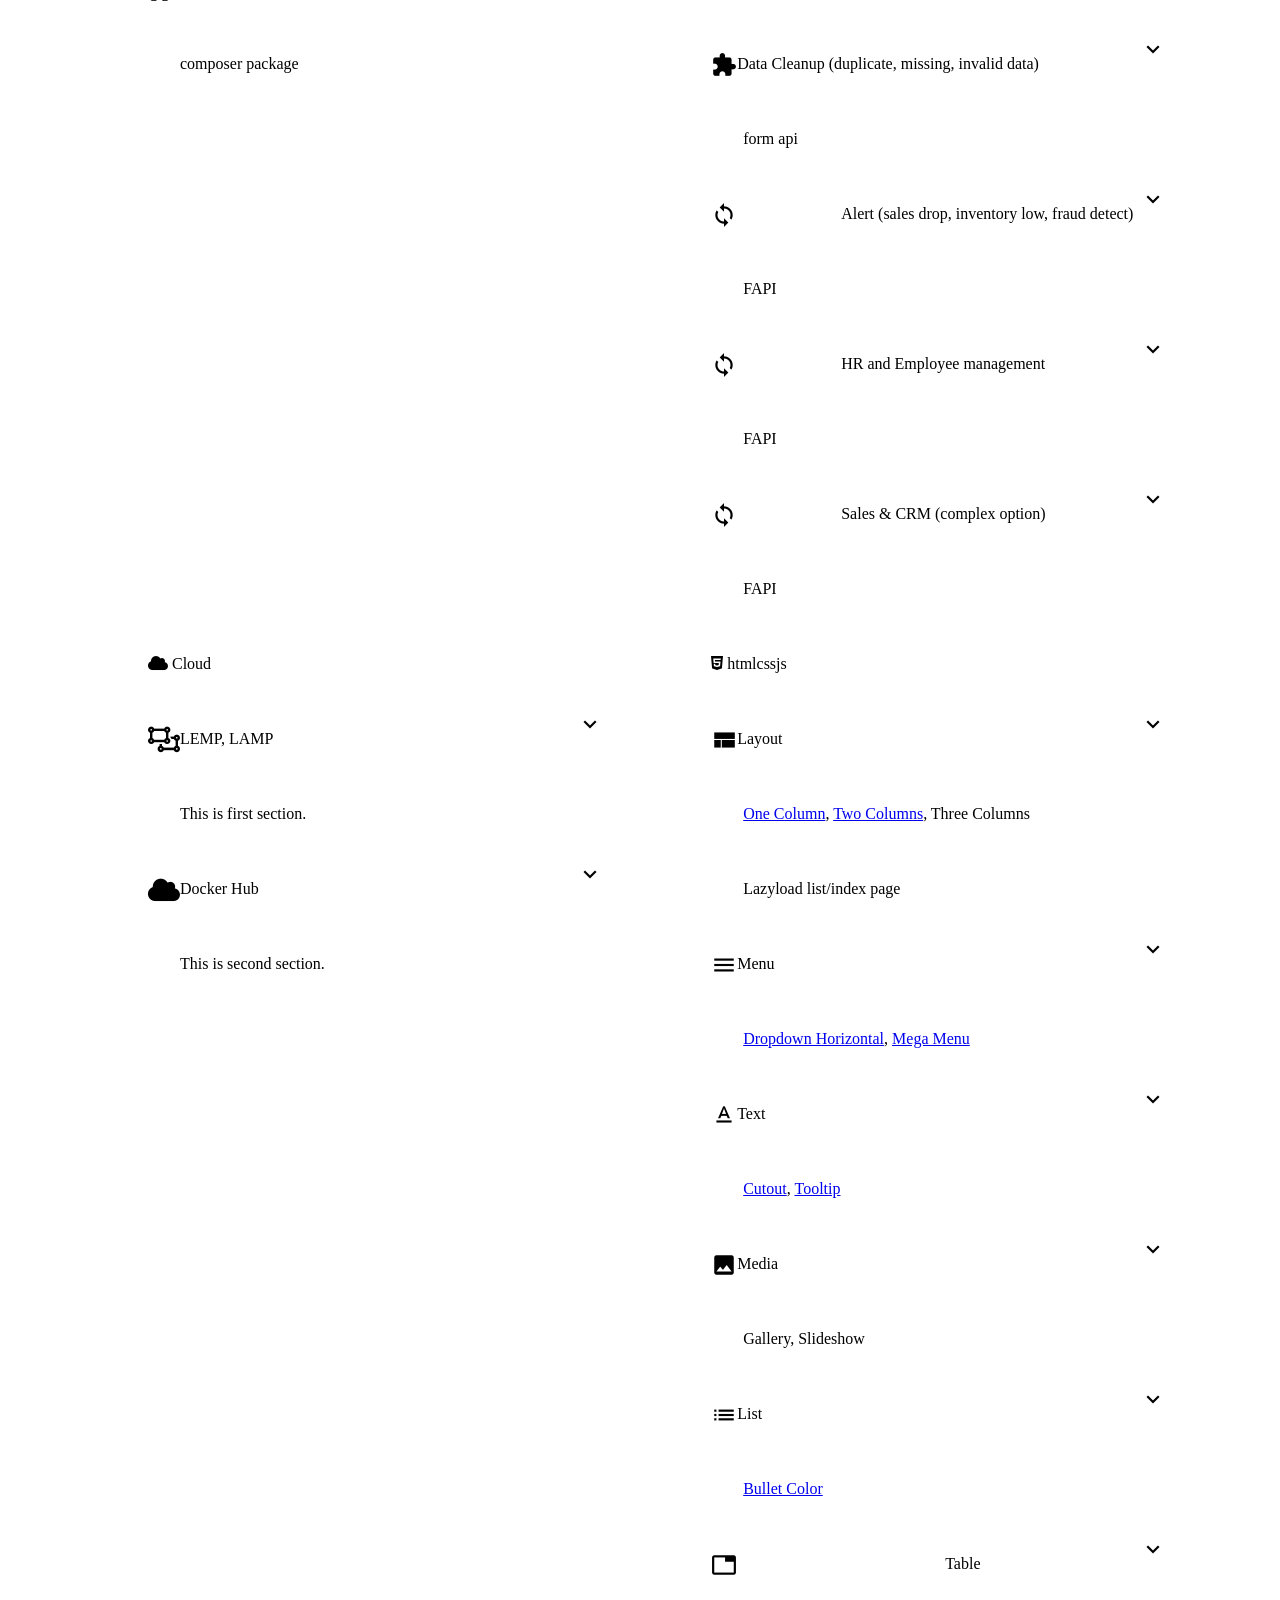
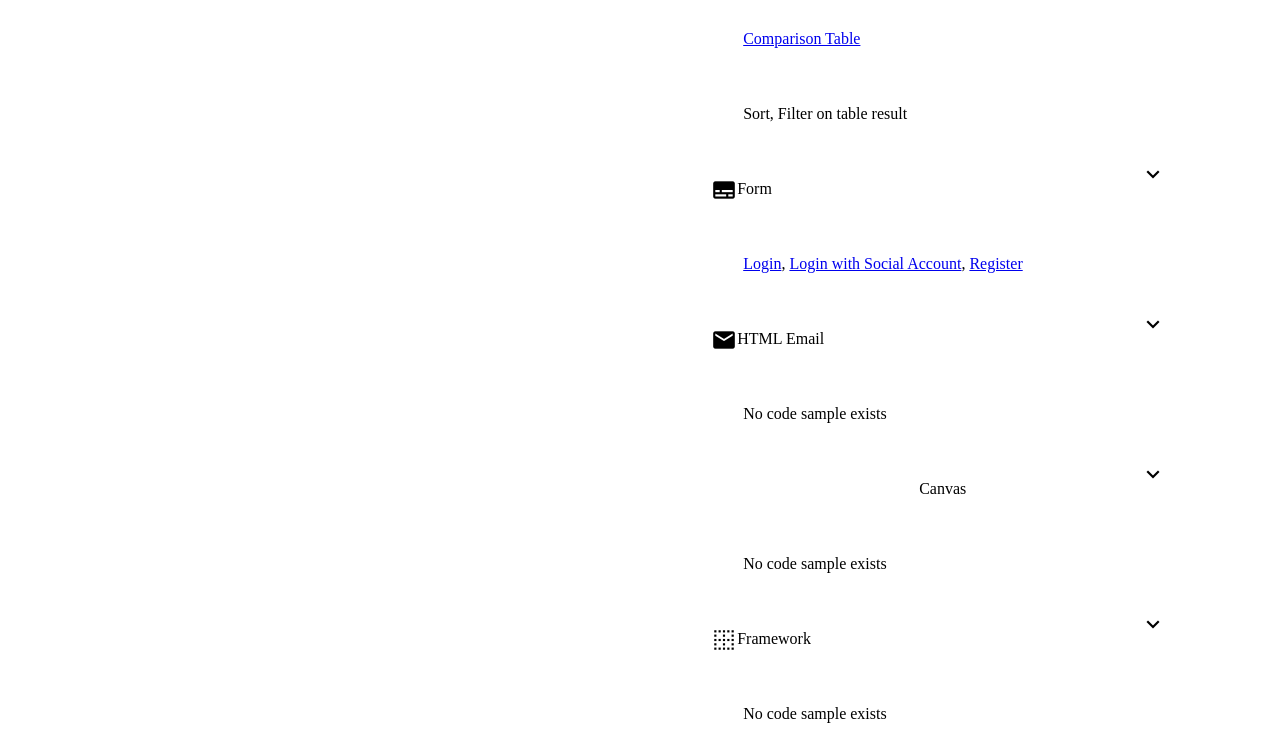
==== commit 5fc3b99b: "added dev-to article sections" ====
--- a/contributions/index.html
+++ b/contributions/index.html
@@ -16,6 +16,7 @@
     <link rel="stylesheet" type="text/css" href="../css/reset.css">
     <link rel="stylesheet" href="https://cdnjs.cloudflare.com/ajax/libs/materialize/0.97.3/css/materialize.min.css">
     <link rel="stylesheet" type="text/css" href="../css/contributions.css">
+    <link rel="stylesheet" type="text/css" href="../css/devto-articles.css">
     <link rel="stylesheet" href="https://cdnjs.cloudflare.com/ajax/libs/font-awesome/6.0.0/css/all.min.css">
 <!--    <link rel="stylesheet" href="https://use.fontawesome.com/releases/v5.5.0/css/all.css" integrity="sha384-B4dIYHKNBt8Bc12p+WXckhzcICo0wtJAoU8YZTY5qE0Id1GSseTk6S+L3BlXeVIU" crossorigin="anonymous">-->
     <link rel="stylesheet" href="https://fonts.googleapis.com/icon?family=Material+Icons">
@@ -23,9 +24,28 @@
     <script type="text/javascript" src="https://cdnjs.cloudflare.com/ajax/libs/materialize/0.97.3/js/materialize.min.js"></script>
     <script data-ad-client="ca-pub-1114024082704023" async src="https://pagead2.googlesyndication.com/pagead/js/adsbygoogle.js"></script>
     <script type="text/javascript" src="../js/contributions.js" defer></script>
+    <script type="text/javascript" src="../js/devto-articles.js" defer></script>
 </head>
 <body>
-    
+<!-- START DEV.TO ARTICLES SECTION -->
+<section class="devto-section">
+    <div class="devto-heading">
+        <h2>
+            <i class="fa-brands fa-dev"></i>
+            Latest Articles
+        </h2>
+
+        <a href="https://dev.to/johirpro" target="_blank"
+           rel="noopener noreferrer">
+            View All Articles →
+        </a>
+    </div>
+
+    <div id="devto-articles" class="devto-articles">
+        <p>Loading latest articles...</p>
+    </div>
+</section>
+<!-- END DEV.TO ARTICLES SECTION -->    
 <div id="main-wrapper">
     <!-- START HEADER SECTION -->
     <div id="header-wrapper" class="header">
--- a/css/devto-articles.css
+++ b/css/devto-articles.css
@@ -0,0 +1,99 @@
+.devto-section {
+    width: 100%;
+    padding: 25px;
+    margin: 30px 0;
+    background: #fff;
+    border-radius: 5px;
+    box-sizing: border-box;
+}
+
+.devto-heading {
+    display: flex;
+    justify-content: space-between;
+    align-items: center;
+    margin-bottom: 20px;
+    flex-wrap: wrap;
+}
+
+.devto-heading h2 {
+    margin: 0;
+    font-size: 24px;
+}
+
+.devto-heading a {
+    color: #0a7aff;
+    text-decoration: none;
+}
+
+.devto-articles {
+    display: grid;
+    grid-template-columns: repeat(3, minmax(0, 1fr));
+    gap: 20px;
+}
+
+.devto-card {
+    border: 1px solid #e5e5e5;
+    border-radius: 6px;
+    overflow: hidden;
+    background: #fff;
+    display: flex;
+    flex-direction: column;
+}
+
+.devto-card img {
+    width: 100%;
+    height: 170px;
+    object-fit: cover;
+}
+
+.devto-card-content {
+    padding: 15px;
+    display: flex;
+    flex-direction: column;
+    flex: 1;
+}
+
+.devto-card h3 {
+    font-size: 18px;
+    line-height: 1.5;
+    margin: 0 0 10px;
+}
+
+.devto-card h3 a {
+    color: #222;
+    text-decoration: none;
+}
+
+.devto-card h3 a:hover {
+    color: #0a7aff;
+}
+
+.devto-card p {
+    font-size: 14px;
+    color: #666;
+}
+
+.devto-meta {
+    font-size: 12px;
+    color: #888;
+    margin-top: auto;
+    padding-top: 12px;
+}
+
+.devto-tags {
+    margin-top: 10px;
+    font-size: 12px;
+    color: #0a7aff;
+}
+
+@media (max-width: 768px) {
+    .devto-articles {
+        grid-template-columns: repeat(2, minmax(0, 1fr));
+    }
+}
+
+@media (max-width: 480px) {
+    .devto-articles {
+        grid-template-columns: 1fr;
+    }
+}
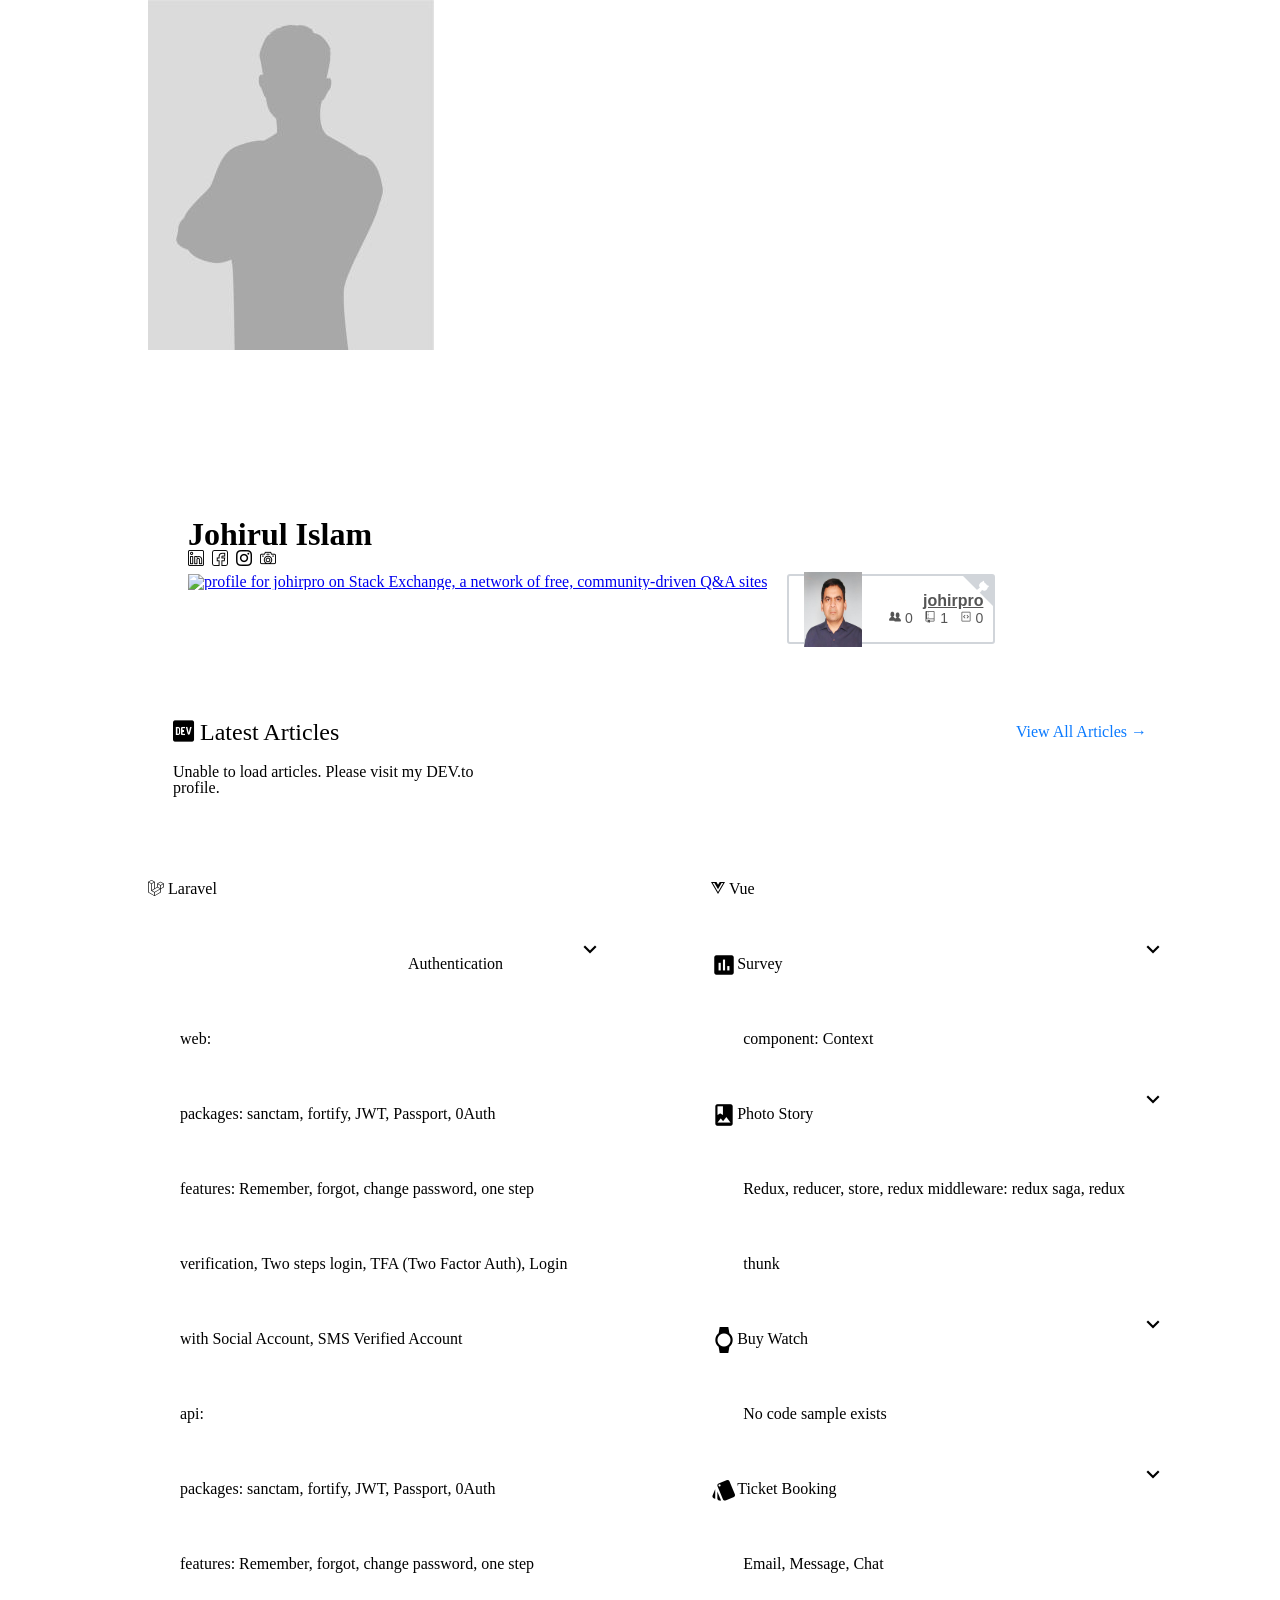
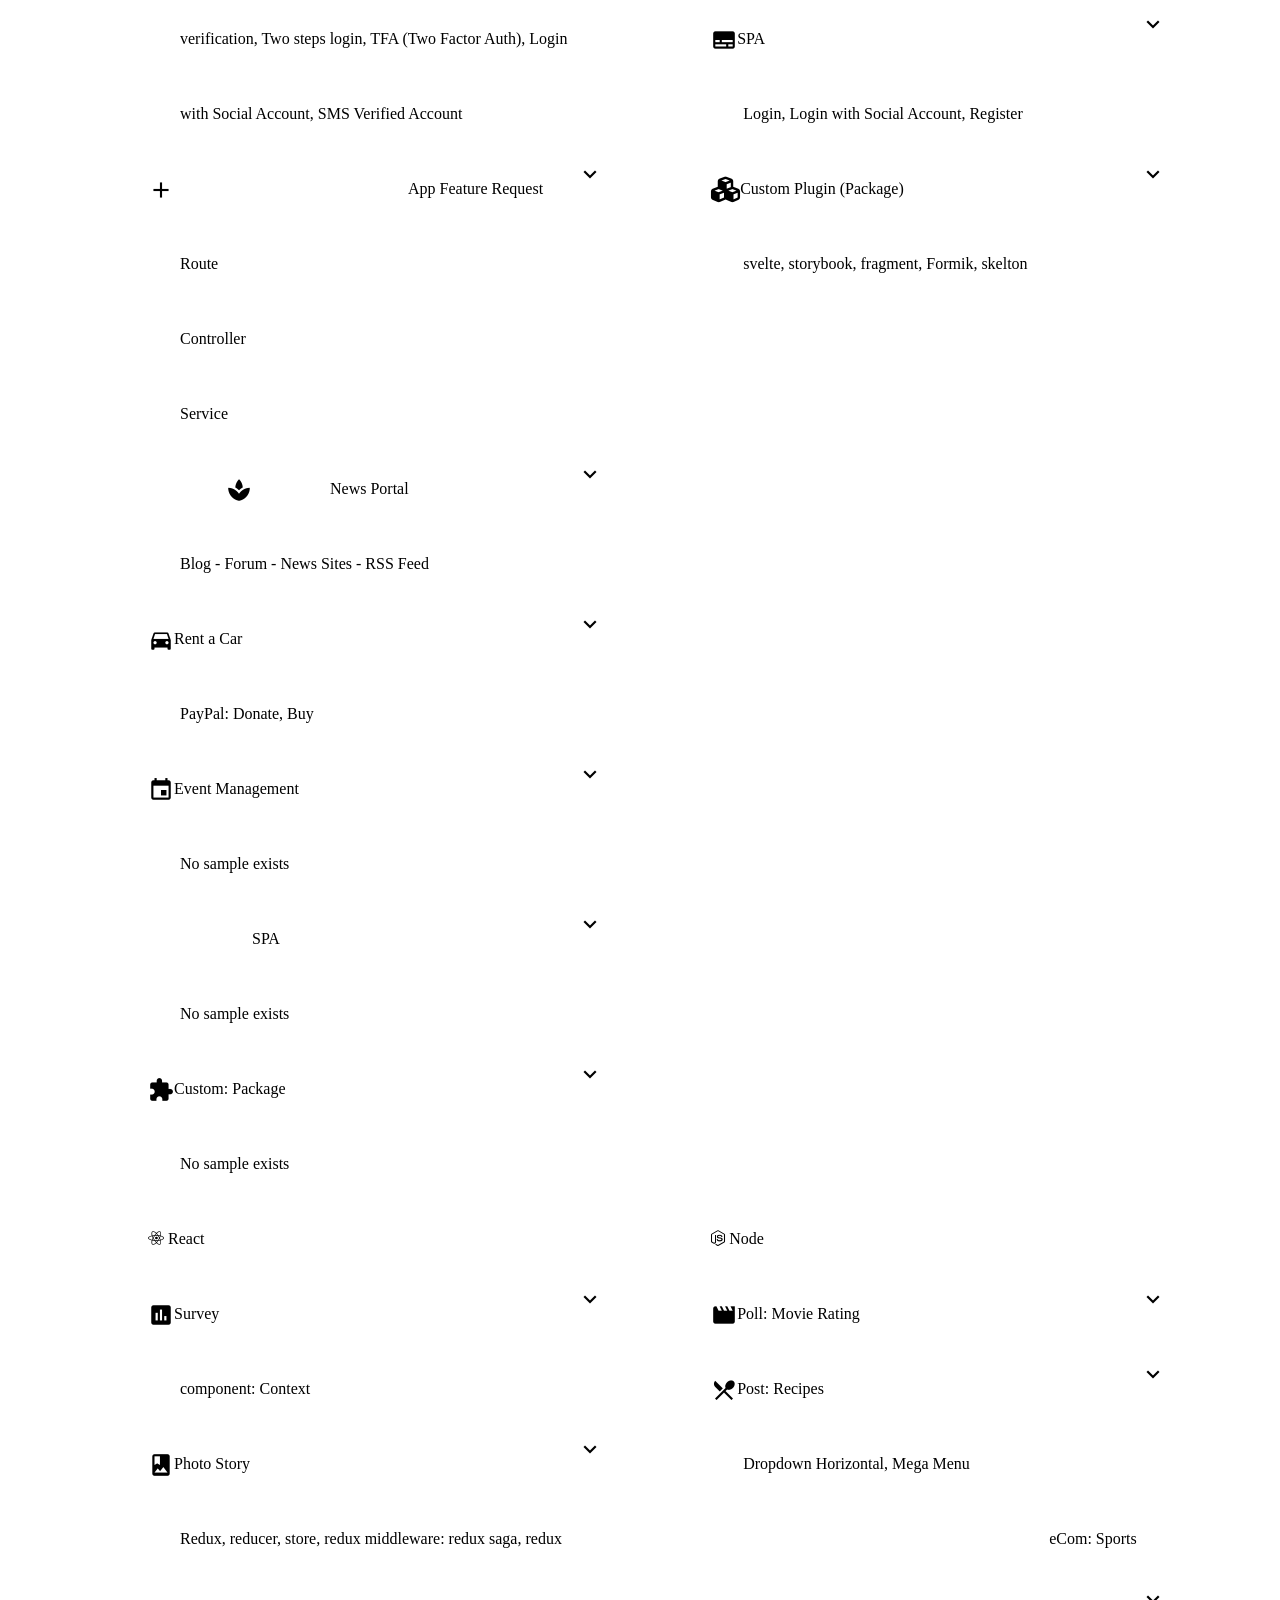
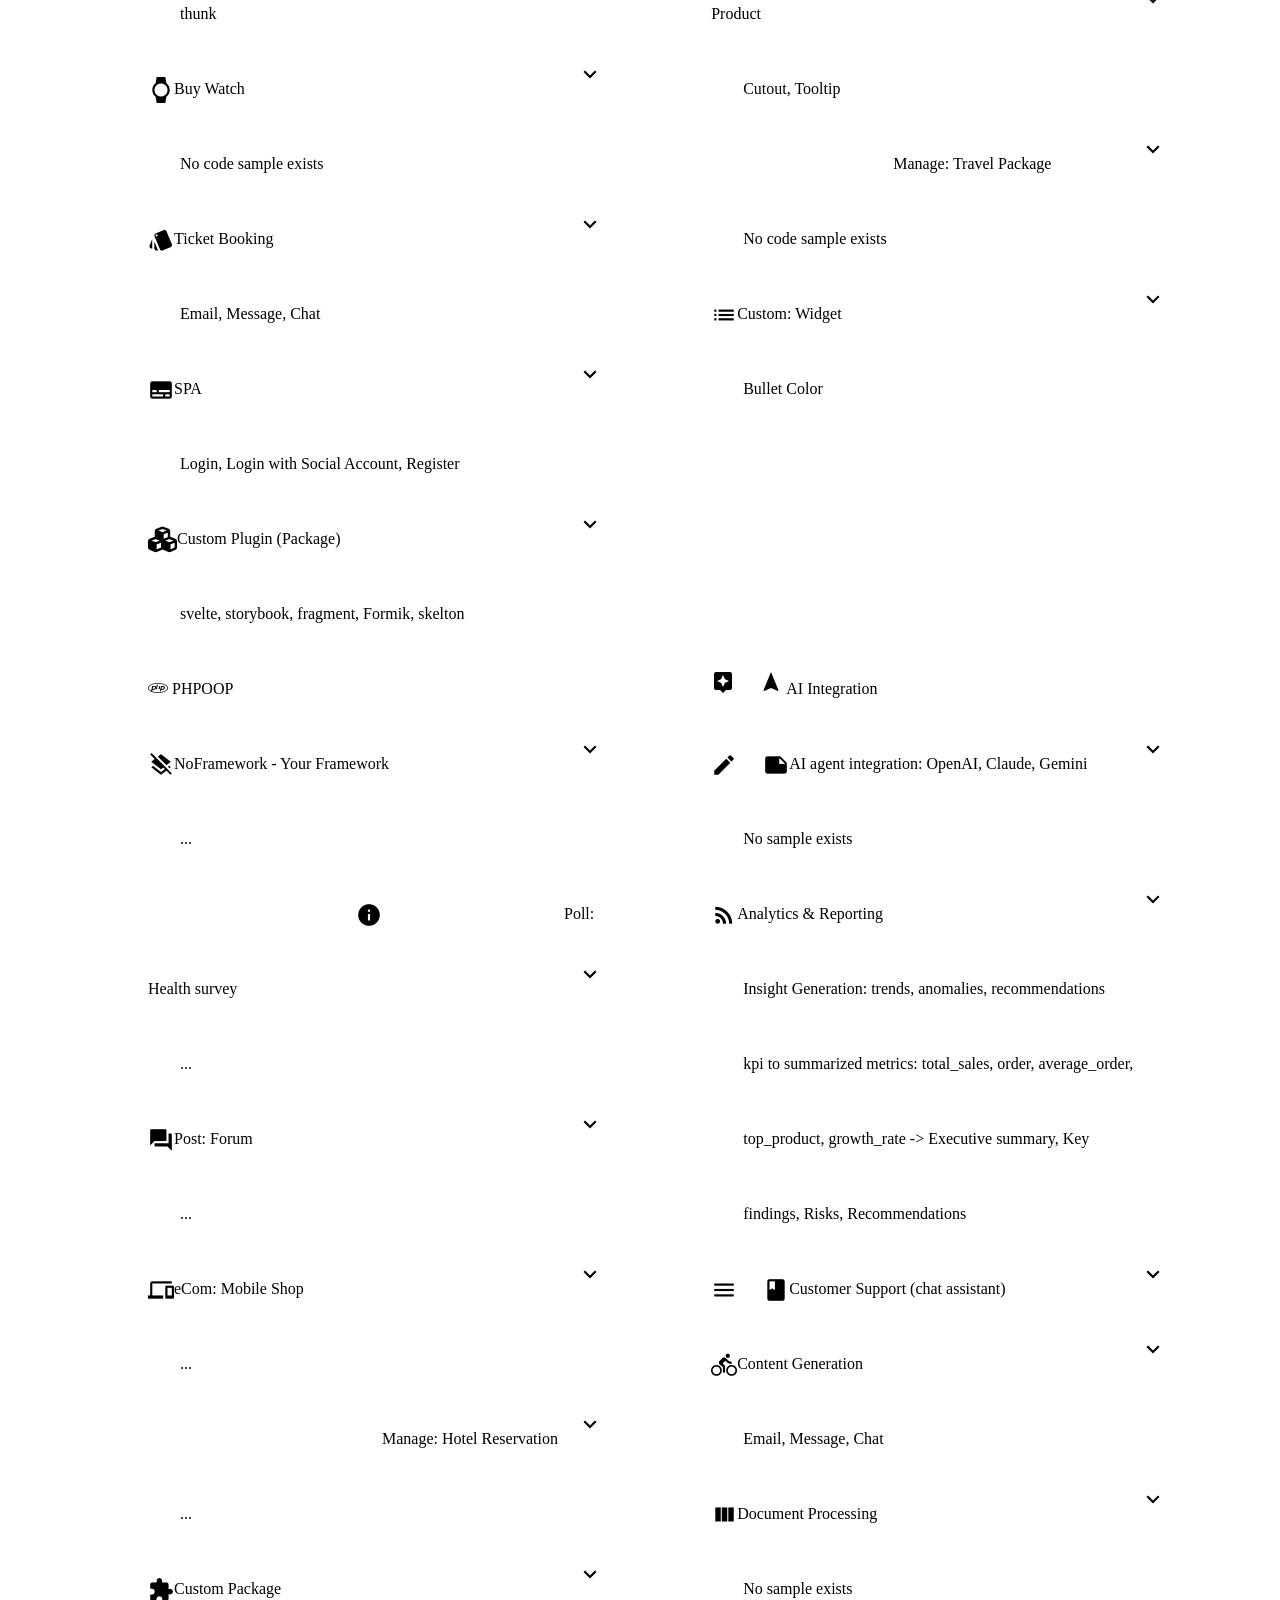
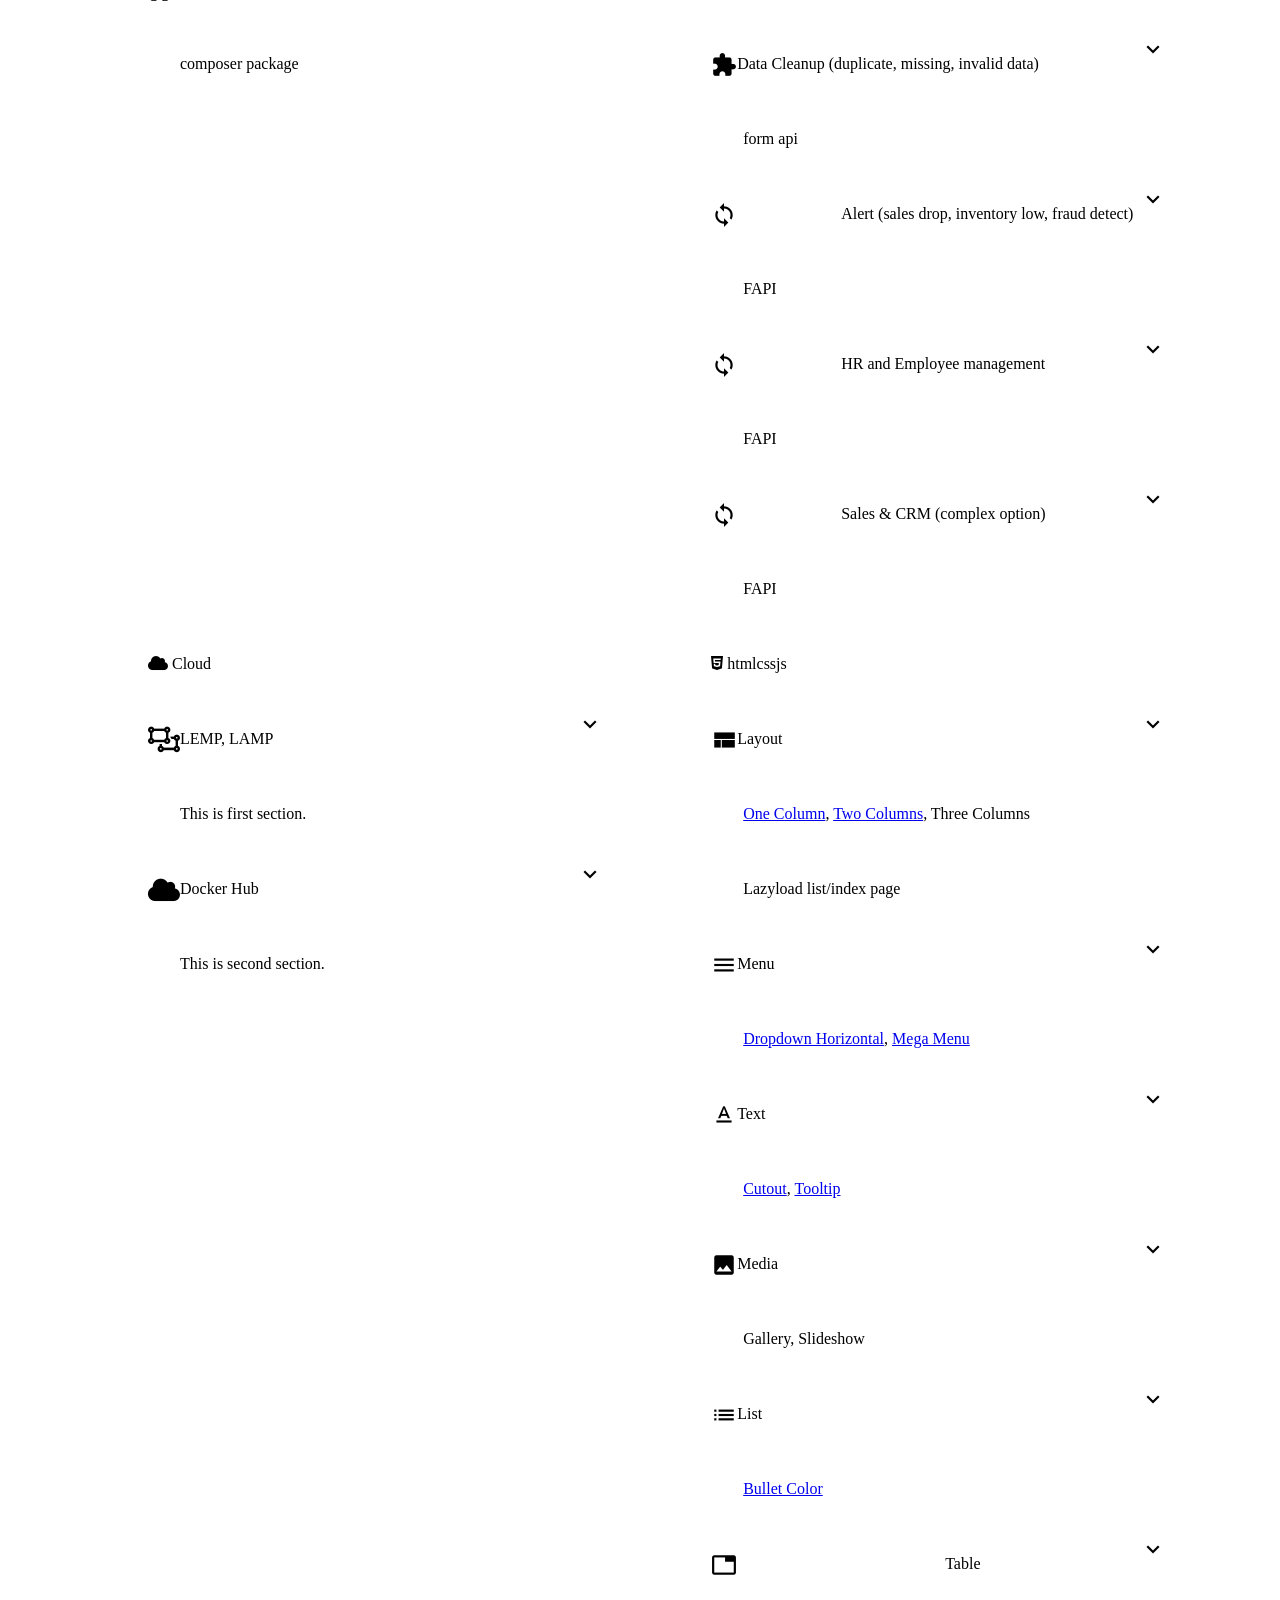
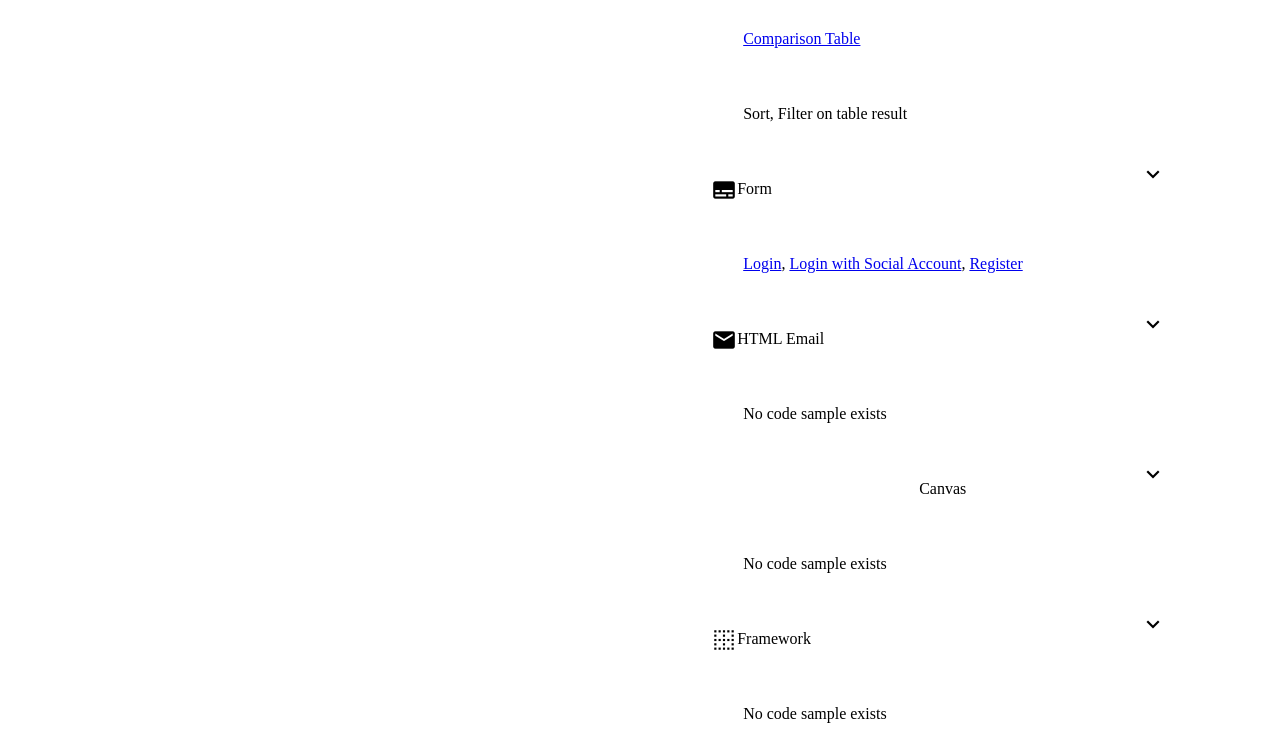
==== commit abdbf163: "added dev-to article sections" ====
--- a/contributions/index.html
+++ b/contributions/index.html
@@ -26,26 +26,7 @@
     <script type="text/javascript" src="../js/contributions.js" defer></script>
     <script type="text/javascript" src="../js/devto-articles.js" defer></script>
 </head>
-<body>
-<!-- START DEV.TO ARTICLES SECTION -->
-<section class="devto-section">
-    <div class="devto-heading">
-        <h2>
-            <i class="fa-brands fa-dev"></i>
-            Latest Articles
-        </h2>
-
-        <a href="https://dev.to/johirpro" target="_blank"
-           rel="noopener noreferrer">
-            View All Articles →
-        </a>
-    </div>
-
-    <div id="devto-articles" class="devto-articles">
-        <p>Loading latest articles...</p>
-    </div>
-</section>
-<!-- END DEV.TO ARTICLES SECTION -->    
+<body>  
 <div id="main-wrapper">
     <!-- START HEADER SECTION -->
     <div id="header-wrapper" class="header">
@@ -105,6 +86,26 @@
     </div>
     <!-- END HEADER SECTION -->
 
+    <!-- START DEV.TO ARTICLES SECTION -->
+    <section class="devto-section">
+        <div class="devto-heading">
+            <h2>
+                <i class="fa-brands fa-dev"></i>
+                Latest Articles
+            </h2>
+
+            <a href="https://dev.to/johirpro" target="_blank"
+            rel="noopener noreferrer">
+                View All Articles →
+            </a>
+        </div>
+
+        <div id="devto-articles" class="devto-articles">
+            <p>Loading latest articles...</p>
+        </div>
+    </section>
+    <!-- END DEV.TO ARTICLES SECTION -->  
+
     <!-- START MAIN CONTENT SECTION -->
     <div id="content-wrapper">
         <div class="sections-container">
